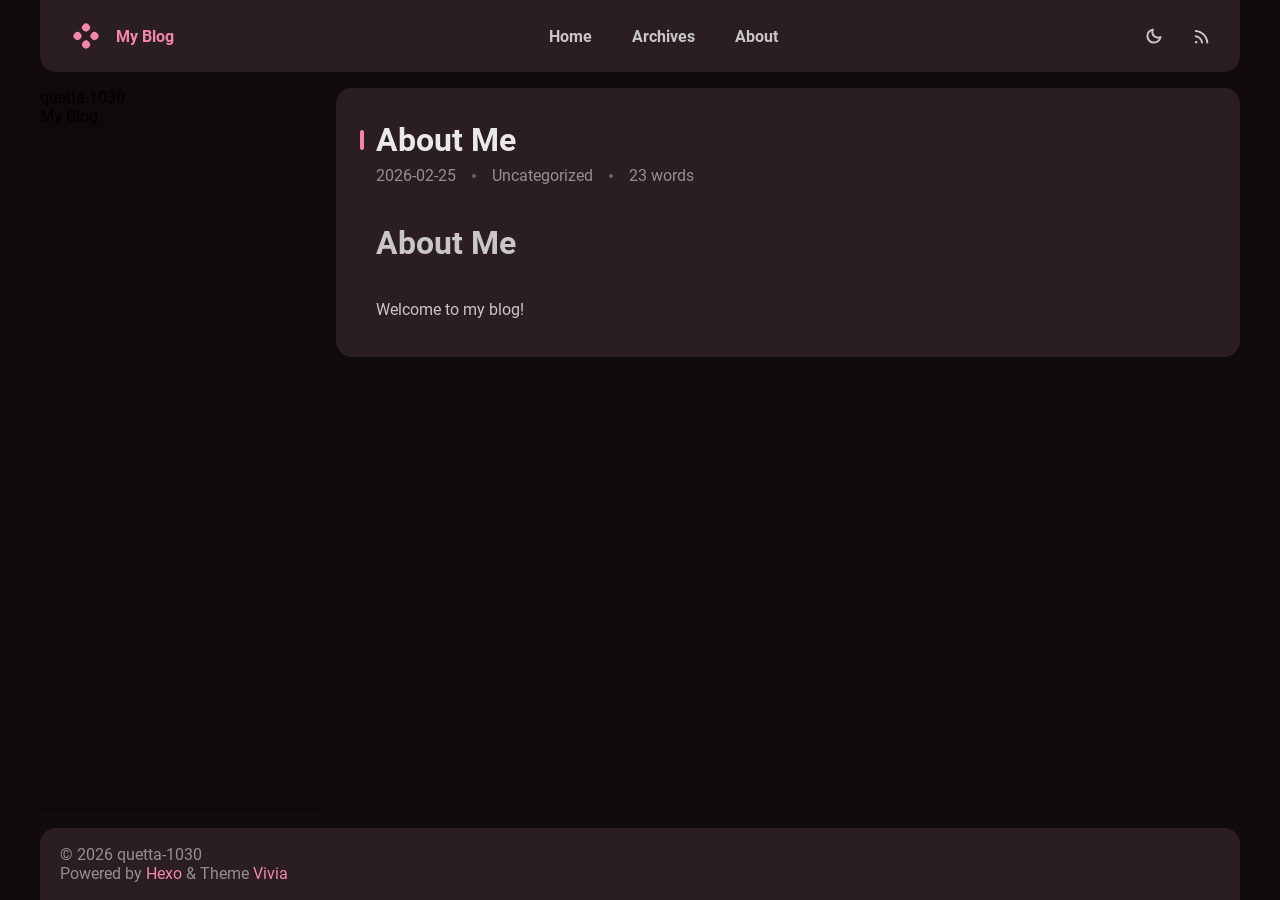
==== about/index.html @ d4e68439 "Site updated: 2026-02-25 22:13:53" ====
<!DOCTYPE html>


<html theme="dark" showBanner="true" hasBanner="false" > 
<link href="https://cdn.staticfile.org/font-awesome/6.4.2/css/fontawesome.min.css" rel="stylesheet">
<link href="https://cdn.staticfile.org/font-awesome/6.4.2/css/brands.min.css" rel="stylesheet">
<link href="https://cdn.staticfile.org/font-awesome/6.4.2/css/solid.min.css" rel="stylesheet">
<script src="/js/color.global.min.js" ></script>
<script src="/js/load-settings.js" ></script>
<head>
  <meta charset="utf-8">
  
  
  

  
  <title>About Me | My Blog</title>
  <meta name="viewport" content="width=device-width, initial-scale=1, shrink-to-fit=no">

  <link rel="preload" href="/css/fonts/Roboto-Regular.ttf" as="font" type="font/ttf" crossorigin="anonymous">
  <link rel="preload" href="/css/fonts/Roboto-Bold.ttf" as="font" type="font/ttf" crossorigin="anonymous">

  <meta name="description" content="About MeWelcome to my blog!">
<meta property="og:type" content="website">
<meta property="og:title" content="About Me">
<meta property="og:url" content="https://quetta-1030.github.io/about/index.html">
<meta property="og:site_name" content="My Blog">
<meta property="og:description" content="About MeWelcome to my blog!">
<meta property="og:locale" content="en_US">
<meta property="article:published_time" content="2026-02-25T14:00:55.000Z">
<meta property="article:modified_time" content="2026-02-25T14:01:07.099Z">
<meta property="article:author" content="quetta-1030">
<meta name="twitter:card" content="summary">
  
    <link rel="alternate" href="/atom.xml" title="My Blog" type="application/atom+xml">
  
  
    <link rel="icon" media="(prefers-color-scheme: light)" href="/images/favicon-light-32.png" sizes="32x32">
    <link rel="icon" media="(prefers-color-scheme: light)" href="/images/favicon-light-128.png" sizes="128x128">
    <link rel="icon" media="(prefers-color-scheme: light)" href="/images/favicon-light-180.png" sizes="180x180">
    <link rel="icon" media="(prefers-color-scheme: light)" href="/images/favicon-light-192.png" sizes="192x192">
    <link rel="icon" media="(prefers-color-scheme: dark)" href="/images/favicon-dark-32.png" sizes="32x32">
    <link rel="icon" media="(prefers-color-scheme: dark)" href="/images/favicon-dark-128.png" sizes="128x128">
    <link rel="icon" media="(prefers-color-scheme: dark)" href="/images/favicon-dark-180.png" sizes="180x180">
    <link rel="icon" media="(prefers-color-scheme: dark)" href="/images/favicon-dark-192.png" sizes="192x192">
  
  
<link rel="stylesheet" href="/css/style.css">

<meta name="generator" content="Hexo 8.1.1"></head>

<body>
  
   
  <div id="main-grid" class="  ">
    <div id="nav" class=""  >
      <navbar id="navbar">
  <nav id="title-nav">
    <a href="/">
      <div id="vivia-logo">
        <div class="dot"></div>
        <div class="dot"></div>
        <div class="dot"></div>
        <div class="dot"></div>
      </div>
      <div>My Blog </div>
    </a>
  </nav>
  <nav id="main-nav">
    
      <a class="main-nav-link" href="/">Home</a>
    
      <a class="main-nav-link" href="/archives">Archives</a>
    
      <a class="main-nav-link" href="/about">About</a>
    
  </nav>
  <nav id="sub-nav">
    <a id="theme-btn" class="nav-icon">
      <span class="light-mode-icon"><svg xmlns="http://www.w3.org/2000/svg" height="20" viewBox="0 -960 960 960" width="20"><path d="M438.5-829.913v-48q0-17.452 11.963-29.476 11.964-12.024 29.326-12.024 17.363 0 29.537 12.024t12.174 29.476v48q0 17.452-11.963 29.476-11.964 12.024-29.326 12.024-17.363 0-29.537-12.024T438.5-829.913Zm0 747.826v-48q0-17.452 11.963-29.476 11.964-12.024 29.326-12.024 17.363 0 29.537 12.024t12.174 29.476v48q0 17.452-11.963 29.476-11.964 12.024-29.326 12.024-17.363 0-29.537-12.024T438.5-82.087ZM877.913-438.5h-48q-17.452 0-29.476-11.963-12.024-11.964-12.024-29.326 0-17.363 12.024-29.537t29.476-12.174h48q17.452 0 29.476 11.963 12.024 11.964 12.024 29.326 0 17.363-12.024 29.537T877.913-438.5Zm-747.826 0h-48q-17.452 0-29.476-11.963-12.024-11.964-12.024-29.326 0-17.363 12.024-29.537T82.087-521.5h48q17.452 0 29.476 11.963 12.024 11.964 12.024 29.326 0 17.363-12.024 29.537T130.087-438.5Zm660.174-290.87-34.239 32q-12.913 12.674-29.565 12.174-16.653-.5-29.327-13.174-12.674-12.673-12.554-28.826.12-16.152 12.794-28.826l33-35q12.913-12.674 30.454-12.674t30.163 12.847q12.709 12.846 12.328 30.826-.38 17.98-13.054 30.653ZM262.63-203.978l-32 34q-12.913 12.674-30.454 12.674t-30.163-12.847q-12.709-12.846-12.328-30.826.38-17.98 13.054-30.653l33.239-31q12.913-12.674 29.565-12.174 16.653.5 29.327 13.174 12.674 12.673 12.554 28.826-.12 16.152-12.794 28.826Zm466.74 33.239-32-33.239q-12.674-12.913-12.174-29.565.5-16.653 13.174-29.327 12.673-12.674 28.826-13.054 16.152-.38 28.826 12.294l35 33q12.674 12.913 12.674 30.454t-12.847 30.163q-12.846 12.709-30.826 12.328-17.98-.38-30.653-13.054ZM203.978-697.37l-34-33q-12.674-12.913-13.174-29.945-.5-17.033 12.174-29.707t31.326-13.293q18.653-.62 31.326 13.054l32 34.239q11.674 12.913 11.174 29.565-.5 16.653-13.174 29.327-12.673 12.674-28.826 12.554-16.152-.12-28.826-12.794ZM480-240q-100 0-170-70t-70-170q0-100 70-170t170-70q100 0 170 70t70 170q0 100-70 170t-170 70Zm-.247-82q65.703 0 111.475-46.272Q637-414.544 637-480.247t-45.525-111.228Q545.95-637 480.247-637t-111.475 45.525Q323-545.95 323-480.247t45.525 111.975Q414.05-322 479.753-322ZM481-481Z"/></svg></span>
      <span class="dark-mode-icon"><svg xmlns="http://www.w3.org/2000/svg" height="20" viewBox="0 -960 960 960" width="20"><path d="M480.239-116.413q-152.63 0-258.228-105.478Q116.413-327.37 116.413-480q0-130.935 77.739-227.435t206.304-125.043q43.022-9.631 63.87 10.869t3.478 62.805q-8.891 22.043-14.315 44.463-5.424 22.42-5.424 46.689 0 91.694 64.326 155.879 64.325 64.186 156.218 64.186 24.369 0 46.978-4.946 22.609-4.945 44.413-14.076 42.826-17.369 62.967 1.142 20.142 18.511 10.511 61.054Q807.174-280 712.63-198.206q-94.543 81.793-232.391 81.793Zm0-95q79.783 0 143.337-40.217 63.554-40.218 95.793-108.283-15.608 4.044-31.097 5.326-15.49 1.283-31.859.805-123.706-4.066-210.777-90.539-87.071-86.473-91.614-212.092-.24-16.369.923-31.978 1.164-15.609 5.446-30.978-67.826 32.478-108.282 96.152Q211.652-559.543 211.652-480q0 111.929 78.329 190.258 78.329 78.329 190.258 78.329ZM466.13-465.891Z"/></svg></span>
    </a>
    
      <a id="nav-rss-link" class="nav-icon mobile-hide" href="/atom.xml" title="RSS Feed">
        <svg xmlns="http://www.w3.org/2000/svg" height="20" viewBox="0 -960 960 960" width="20"><path d="M198-120q-25.846 0-44.23-18.384-18.384-18.385-18.384-44.23 0-25.846 18.384-44.23 18.384-18.385 44.23-18.385 25.846 0 44.23 18.385 18.384 18.384 18.384 44.23 0 25.845-18.384 44.23Q223.846-120 198-120Zm538.385 0q-18.846 0-32.923-13.769-14.076-13.769-15.922-33.23-8.692-100.616-51.077-188.654-42.385-88.039-109.885-155.539-67.5-67.501-155.539-109.885Q283-663.462 182.385-672.154q-19.461-1.846-33.23-16.23-13.769-14.385-13.769-33.846t14.076-32.922q14.077-13.461 32.923-12.23 120.076 8.692 226.038 58.768 105.961 50.077 185.73 129.846 79.769 79.769 129.846 185.731 50.077 105.961 58.769 226.038 1.231 18.846-12.538 32.922Q756.461-120 736.385-120Zm-252 0q-18.231 0-32.423-13.461t-18.653-33.538Q418.155-264.23 348.886-333.5q-69.27-69.27-166.501-84.423-20.077-4.462-33.538-18.961-13.461-14.5-13.461-33.346 0-19.076 13.884-33.23 13.884-14.153 33.115-10.922 136.769 15.384 234.384 112.999 97.615 97.615 112.999 234.384 3.231 19.23-10.538 33.115Q505.461-120 484.385-120Z"/></svg>
      </a>
    
    <div id="nav-menu-btn" class="nav-icon">
      <svg xmlns="http://www.w3.org/2000/svg" height="20" viewBox="0 -960 960 960" width="20"><path d="M177.37-252.282q-17.453 0-29.477-11.964-12.024-11.963-12.024-29.326t12.024-29.537q12.024-12.174 29.477-12.174h605.26q17.453 0 29.477 11.964 12.024 11.963 12.024 29.326t-12.024 29.537q-12.024 12.174-29.477 12.174H177.37Zm0-186.218q-17.453 0-29.477-11.963-12.024-11.964-12.024-29.326 0-17.363 12.024-29.537T177.37-521.5h605.26q17.453 0 29.477 11.963 12.024 11.964 12.024 29.326 0 17.363-12.024 29.537T782.63-438.5H177.37Zm0-186.217q-17.453 0-29.477-11.964-12.024-11.963-12.024-29.326t12.024-29.537q12.024-12.174 29.477-12.174h605.26q17.453 0 29.477 11.964 12.024 11.963 12.024 29.326t-12.024 29.537q-12.024 12.174-29.477 12.174H177.37Z"/></svg>
    </div>
  </nav>
</navbar>
<div id="nav-dropdown" class="hidden">
  <div id="dropdown-link-list">
    
      <a class="nav-dropdown-link" href="/">Home</a>
    
      <a class="nav-dropdown-link" href="/archives">Archives</a>
    
      <a class="nav-dropdown-link" href="/about">About</a>
    
    
      <a class="nav-dropdown-link" href="/atom.xml" title="RSS Feed">RSS</a>
     
    </div>
</div>
<script>
  let dropdownBtn = document.getElementById("nav-menu-btn");
  let dropdownEle = document.getElementById("nav-dropdown");
  dropdownBtn.onclick = function() {
    dropdownEle.classList.toggle("hidden");
  }
</script>
    </div>
    <div id="sidebar-wrapper">
      <sidebar id="sidebar">
  
    <div class="widget-wrap">
  <div class="info-card">
    <div class="avatar">
      
      <div class="img-dim"></div>
    </div>
    <div class="info">
      <div class="username">quetta-1030 </div>
      <div class="dot"></div>
      <div class="subtitle">My Blog </div>
      <div class="link-list">
        
          <a class="link-btn" target="_blank" rel="noopener" href="https://github.com/quetta-1030" title="GitHub"><i class="fa-brands fa-github"></i></a>
         
      </div>  
    </div>
  </div>
</div>

  
  <div class="sticky">
    
      



    
      

    
  </div>
</sidebar>
    </div>
    <div id="content-body">
       


<article id="page-" class="h-entry article article-type-page" itemprop="blogPost" itemscope itemtype="https://schema.org/BlogPosting">
   
  <div class="article-inner">
    <div class="article-main">
      <header class="article-header">
        
<div class="main-title-bar">
  <div class="main-title-dot"></div>
  
    
      <h1 class="p-name article-title" itemprop="headline name">
        About Me
      </h1>
    
  
</div>

        <div class='meta-info-bar'>
          <div class="meta-info">
  <time class="dt-published" datetime="2026-02-25T14:00:55.000Z" itemprop="datePublished">2026-02-25</time>
</div>
          <div class="need-seperator meta-info">
            <div class="meta-cate-flex">
  
    Uncategorized 
   
</div>
  
          </div>
          <div class="wordcount need-seperator meta-info">
            23 words 
          </div>
        </div>
        
      </header>
      <div class="e-content article-entry" itemprop="articleBody">
        
          <h1 id="About-Me"><a href="#About-Me" class="headerlink" title="About Me"></a>About Me</h1><p>Welcome to my blog!</p>

        
      </div>

         
    </div>
    
     
  </div>
  
    

  
</article>





    </div>
    <div id="footer-wrapper">
      <footer id="footer">
  
  <div id="footer-info" class="inner">
    
    &copy; 2026 quetta-1030<br>
    Powered by <a href="https://hexo.io/" target="_blank">Hexo</a> & Theme <a target="_blank" rel="noopener" href="https://github.com/saicaca/hexo-theme-vivia">Vivia</a>
  </div>
</footer>

    </div>
    <div class="back-to-top-wrapper">
    <button id="back-to-top-btn" class="back-to-top-btn hide" onclick="topFunction()">
        <i class="fa-solid fa-angle-up"></i>
    </button>
</div>

<script>
    function topFunction() {
        window.scroll({ top: 0, behavior: 'smooth' });
    }
    let btn = document.getElementById('back-to-top-btn');
    function scrollFunction() {
        if (document.body.scrollTop > 600 || document.documentElement.scrollTop > 600) {
            btn.classList.remove('hide')
        } else {
            btn.classList.add('hide')
        }
    }
    window.onscroll = function() {
        scrollFunction();
    }
</script>

  </div>
  <script src="/js/light-dark-switch.js"></script>
</body>
</html>
---- css/style.css ----
:root {
  --neut-L90: rgba(255,255,255,0.9);
  --neut-L75: rgba(255,255,255,0.75);
  --neut-L50: rgba(255,255,255,0.5);
  --neut-L30: rgba(255,255,255,0.3);
  --neut-L10: rgba(255,255,255,0.1);
  --banner-dim: rgba(0,0,0,0.2);
  --primary-hue: 0;
  --main-title: rgba(255,255,255,0.9);
  --btn-content: var(--neut-L75);
  --btn-content-hover: var(--btn-content);
  --card-btn-bg: var(--card-background);
  --card-btn-icon: var(--primary);
  --btn-text-neutral-text: var(--neut-L75);
  --btn-text-content: var(--primary);
  --btn-text-light-text: var(--primary);
  --title-hover: var(--primary);
  --light-dot: var(--primary);
  --article-meta: rgba(255,255,255,0.5);
  --article-text: rgba(255,255,255,0.75);
  --info-name: rgba(255,255,255,0.9);
  --info-sub: rgba(255,255,255,0.5);
  --link: var(--primary);
  --color-picker-border: var(--primary);
  --color-picker-thumb: var(--primary);
  --pagenav-curr-bg: var(--primary);
  --widget-title: var(--main-title);
  --archive-year: var(--neut-L75);
  --archive-date: var(--neut-L50);
  --archive-title: var(--neut-L75);
  --archive-tags: var(--neut-L30);
  --archive-dashline: var(--neut-L10);
  --primary-btn-bg: var(--primary);
  --img-overlay: rgba(0,0,0,0.1);
  --sidebar-width: 280px;
  --display-light-icon: 0;
  --display-dark-icon: 1;
}
@supports (color: oklch(0 0 0)) {
  :root {
    --primary: oklch(0.75 0.14 var(--primary-hue));
    --nav-dropdown-bg: oklch(0.2 0.02 var(--primary-hue));
    --page-background: oklch(0.16 0.014 var(--primary-hue));
    --card-background: oklch(0.25 0.02 var(--primary-hue));
    --btn-bg: oklch(0.38 0.04 var(--primary-hue));
    --btn-hover: oklch(0.45 0.045 var(--primary-hue));
    --btn-active: oklch(0.5 0.05 var(--primary-hue));
    --card-btn-hover: oklch(0.3 0.03 var(--primary-hue));
    --card-btn-active: oklch(0.35 0.035 var(--primary-hue));
    --btn-text-hover: oklch(0.2 0.02 var(--primary-hue));
    --btn-text-active: oklch(0.17 0.017 var(--primary-hue));
    --timeline-dim-dot: oklch(0.5 0.05 var(--primary-hue));
    --title-active: oklch(0.65 0.12 var(--primary-hue));
    --tag-dot: oklch(0.25 0.02 var(--primary-hue));
    --highlight-selection: oklch(0.35 0.035 var(--primary-hue));
    --article-code-bg: oklch(0.4 0.04 var(--primary-hue));
    --article-block: oklch(0.2 0.02 var(--primary-hue));
    --link-hover-bg: oklch(0.4 0.08 var(--primary-hue));
    --link-active-bg: oklch(0.35 0.07 var(--primary-hue));
    --blockquote-bg: oklch(0.2 0.02 var(--primary-hue));
    --color-picker-range: oklch(0.4 0.04 var(--primary-hue));
    --badge-bg: oklch(0.75 0.12 var(--primary-hue));
    --text-on-light: oklch(0.25 0.02 var(--primary-hue));
    --pagenav-curr-text: oklch(0.25 0.02 var(--primary-hue));
    --input-field: oklch(0.2 0.02 var(--primary-hue));
    --primary-btn-text: oklch(0.25 0.02 var(--primary-hue));
    --enter-btn-bg: oklch(0.2 0.02 var(--primary-hue));
    --enter-btn-hover: oklch(0.3 0.03 var(--primary-hue));
    --enter-btn-active: oklch(0.35 0.035 var(--primary-hue));
    --selection-bg: oklch(0.4 0.08 var(--primary-hue));
    --code-block-selection-bg: oklch(0.4 0.08 var(--primary-hue));
  }
}
@supports not (color: oklch(0 0 0)) {
  :root {
    --primary: #f486aa;
    --nav-dropdown-bg: #1e1216;
    --page-background: #120b0d;
    --card-background: #2a1e21;
    --btn-bg: #543941;
    --btn-hover: #6b4b54;
    --btn-active: #7c5762;
    --card-btn-hover: #3b282d;
    --card-btn-active: #4a333a;
    --btn-text-hover: #1e1216;
    --btn-text-active: #160c0f;
    --timeline-dim-dot: #7c5762;
    --title-active: #ca6e8c;
    --tag-dot: #2a1e21;
    --highlight-selection: #4a333a;
    --article-code-bg: #5a3f47;
    --article-block: #1e1216;
    --link-hover-bg: #6a3446;
    --link-active-bg: #572a39;
    --blockquote-bg: #1e1216;
    --color-picker-range: #5a3f47;
    --badge-bg: #ec8dab;
    --text-on-light: #2a1e21;
    --pagenav-curr-text: #2a1e21;
    --input-field: #1e1216;
    --primary-btn-text: #2a1e21;
    --enter-btn-bg: #1e1216;
    --enter-btn-hover: #3b282d;
    --enter-btn-active: #4a333a;
    --selection-bg: #6a3446;
    --code-block-selection-bg: #6a3446;
  }
}
:root[theme='light'] {
  --card-background: #fff;
  --banner-dim: none;
  --neut-L90: rgba(0,0,0,0.9);
  --neut-L75: rgba(0,0,0,0.75);
  --neut-L50: rgba(0,0,0,0.5);
  --neut-L30: rgba(0,0,0,0.3);
  --neut-L10: rgba(0,0,0,0.1);
  --main-title: rgba(0,0,0,0.9);
  --article-meta: rgba(0,0,0,0.5);
  --article-text: rgba(0,0,0,0.75);
  --btn-text-neutral-text: rgba(0,0,0,0.75);
  --info-name: rgba(0,0,0,0.9);
  --info-sub: rgba(0,0,0,0.5);
  --tag-dot: var(--btn-content);
  --img-overlay: rgba(0,0,0,0);
  --pagenav-curr-text: rgba(255,255,255,0.9);
  --primary-btn-text: rgba(255,255,255,0.9);
  --display-light-icon: 1;
  --display-dark-icon: 0;
}
@supports (color: oklch(0 0 0)) {
  :root[theme='light'] {
    --primary: oklch(0.7 0.14 var(--primary-hue));
    --page-background: oklch(0.95 0.01 var(--primary-hue));
    --nav-dropdown-bg: oklch(0.98 0.005 var(--primary-hue));
    --btn-bg: oklch(0.95 0.025 var(--primary-hue));
    --btn-content: oklch(0.55 0.12 var(--primary-hue));
    --btn-hover: oklch(0.9 0.05 var(--primary-hue));
    --btn-active: oklch(0.85 0.08 var(--primary-hue));
    --btn-text-hover: oklch(0.95 0.025 var(--primary-hue));
    --btn-text-active: oklch(0.98 0.01 var(--primary-hue));
    --btn-text-content: oklch(0.7 0.14 var(--primary-hue));
    --card-btn-hover: oklch(0.98 0.005 var(--primary-hue));
    --card-btn-active: oklch(0.9 0.03 var(--primary-hue));
    --title-active: oklch(0.6 0.12 var(--primary-hue));
    --link-hover-bg: oklch(0.95 0.025 var(--primary-hue));
    --link-active-bg: oklch(0.9 0.05 var(--primary-hue));
    --article-code-bg: oklch(0.95 0.02 var(--primary-hue));
    --blockquote-bg: oklch(0.98 0.005 var(--primary-hue));
    --badge-bg: oklch(0.95 0.02 var(--primary-hue));
    --text-on-light: oklch(0.55 0.12 var(--primary-hue));
    --color-picker-range: oklch(0.95 0.02 var(--primary-hue));
    --input-field: oklch(0.98 0.005 var(--primary-hue));
    --enter-btn-bg: oklch(0.98 0.005 var(--primary-hue));
    --enter-btn-hover: oklch(0.96 0.015 var(--primary-hue));
    --enter-btn-active: oklch(0.9 0.03 var(--primary-hue));
    --selection-bg: oklch(0.9 0.05 var(--primary-hue));
  }
}
@supports not (color: oklch(0 0 0)) {
  :root[theme='light'] {
    --primary: #e3769b;
    --page-background: #f5ecee;
    --nav-dropdown-bg: #fcf7f8;
    --btn-bg: #fee8ee;
    --btn-content: #a8506f;
    --btn-hover: #fcd1dc;
    --btn-active: #fbb8cb;
    --btn-text-hover: #fee8ee;
    --btn-text-active: #fff6f8;
    --btn-text-content: #e3769b;
    --card-btn-hover: #fcf7f8;
    --card-btn-active: #f0d6dd;
    --title-active: #b95f7d;
    --link-hover-bg: #fee8ee;
    --link-active-bg: #fcd1dc;
    --article-code-bg: #fbe9ee;
    --blockquote-bg: #fcf7f8;
    --badge-bg: #fbe9ee;
    --text-on-light: #a8506f;
    --color-picker-range: #fbe9ee;
    --input-field: #fcf7f8;
    --enter-btn-bg: #fcf7f8;
    --enter-btn-hover: #fbeef1;
    --enter-btn-active: #f0d6dd;
    --selection-bg: #fcd1dc;
  }
}
body {
  width: 100%;
}
body:before,
body:after {
  content: "";
  display: table;
}
body:after {
  clear: both;
}
html,
body,
div,
span,
applet,
object,
iframe,
h1,
h2,
h3,
h4,
h5,
h6,
p,
blockquote,
pre,
a,
abbr,
acronym,
address,
big,
cite,
code,
del,
dfn,
em,
img,
ins,
kbd,
q,
s,
samp,
small,
strike,
strong,
sub,
sup,
tt,
var,
dl,
dt,
dd,
ol,
ul,
li,
fieldset,
form,
label,
legend,
table,
caption,
tbody,
tfoot,
thead,
tr,
th,
td {
  margin: 0;
  padding: 0;
  border: 0;
  outline: 0;
  font-weight: inherit;
  font-style: inherit;
  font-family: inherit;
  font-size: 100%;
  vertical-align: baseline;
}
body {
  line-height: 1;
  color: #000;
  background: #fff;
}
ol,
ul {
  list-style: none;
}
table {
  border-collapse: separate;
  border-spacing: 0;
  vertical-align: middle;
}
caption,
th,
td {
  text-align: left;
  font-weight: normal;
  vertical-align: middle;
}
a img {
  border: none;
}
a {
  text-decoration: none;
}
@font-face {
  font-family: Roboto;
  font-style: normal;
  font-weight: 400;
  src: url("fonts/Roboto-Regular.ttf") format("truetype");
}
@font-face {
  font-family: Roboto;
  font-style: normal;
  font-weight: 700;
  src: url("fonts/Roboto-Bold.ttf") format("truetype");
}
body,
#container {
  overflow-x: hidden;
  height: 100%;
}
body {
  font: 16px "Roboto", -apple-system, BlinkMacSystemFont, "Segoe UI", "Oxygen", "Ubuntu", "Cantarell", "Fira Sans", "Droid Sans", "Helvetica Neue", sans-serif;
  -webkit-text-size-adjust: 100%;
  background: var(--page-background);
  background-size: 240px;
  background-blend-mode: overlay;
  -webkit-transition: background 0.15s ease-out, color 0.15s ease-out;
  -moz-transition: background 0.15s ease-out, color 0.15s ease-out;
  -ms-transition: background 0.15s ease-out, color 0.15s ease-out;
  transition: background 0.15s ease-out, color 0.15s ease-out;
}

#main-grid {
  grid-template-columns: min(30%, var(--sidebar-width)) auto;
  grid-template-rows: auto auto auto;
}
#main-grid.right-sidebar {
  grid-template-columns: auto min(30%, var(--sidebar-width));
}
#main-grid {
  display: grid;
  max-width: 1200px;
  min-height: 100vh;
  grid-template-rows: auto 1fr auto;
  margin: auto;
  position: relative;
  grid-gap: 16px;
}
#main-grid #nav {
  grid-column-start: 1;
  grid-column-end: 3;
  -webkit-transition: height 0.15s ease-out;
  -moz-transition: height 0.15s ease-out;
  -ms-transition: height 0.15s ease-out;
  transition: height 0.15s ease-out;
}
#main-grid #sidebar-wrapper {
  grid-row: 2;
  grid-column: 1;
}
#main-grid #content-body {
  grid-column: 2;
  grid-row: 2;
  overflow: auto;
}
#main-grid #footer-wrapper {
  grid-row: 3;
  grid-column-start: 1;
  grid-column-end: 3;
}
#main-grid.right-sidebar #sidebar-wrapper {
  grid-column: 2;
}
#main-grid.right-sidebar #content-body {
  grid-column: 1;
}
@media screen and (max-width: 767px) {
  #main-grid {
    grid-template-columns: auto auto;
  }
  #main-grid #sidebar-wrapper {
    grid-row: 3;
    grid-column-start: 1;
    grid-column-end: 3;
    margin-top: 48px;
  }
  #main-grid #content-body {
    grid-column-start: 1;
    grid-column-end: 3;
  }
  #main-grid #footer-wrapper {
    grid-row: 4;
  }
}
@media screen and (min-width: 768px) and (max-width: 1023px) {
  #main-grid {
    grid-template-columns: auto auto;
  }
  #main-grid #sidebar-wrapper {
    grid-row: 3;
    grid-column-start: 1;
    grid-column-end: 3;
    margin-top: 48px;
  }
  #main-grid #content-body {
    grid-column-start: 1;
    grid-column-end: 3;
  }
  #main-grid #footer-wrapper {
    grid-row: 4;
  }
}
#main {
  position: relative;
}
.clear {
  clear: both;
}
#container {
  position: relative;
}
#nav,
#sidebar-wrapper,
#content-body,
#footer-wrapper,
#back-to-top-btn {
  filter: drop-shadow(0px 4px 4px rgba(0,0,0,0.01));
}
.img-dim {
  width: 100%;
  height: 100%;
  background: var(--img-overlay);
  position: absolute;
  -webkit-transition: background 0.15s ease-out;
  -moz-transition: background 0.15s ease-out;
  -ms-transition: background 0.15s ease-out;
  transition: background 0.15s ease-out;
}
::selection {
  background-color: var(--selection-bg);
}
.article-date,
.article-category-link,
.archive-year {
  text-decoration: none;
  text-transform: uppercase;
  letter-spacing: 2px;
  color: #999;
  margin-bottom: 1em;
  margin-left: 5px;
  line-height: 1em;
  text-shadow: 0 1px #fff;
  font-weight: bold;
}
.archive-article-inner {
  background: #fff;
  -webkit-box-shadow: 1px 2px 3px #ddd;
  box-shadow: 1px 2px 3px #ddd;
  border: 1px solid #ddd;
  border-radius: 3px;
}
navbar,
.article-inner,
#article-nav .article-nav-btn,
.comment-card,
#page-nav #num-bar,
#page-nav .page-nav-btn,
.archive-main-card,
.back-to-top-btn {
  background: var(--card-background);
  border-radius: 16px;
  -webkit-transition: background 0.15s ease-out;
  -moz-transition: background 0.15s ease-out;
  -ms-transition: background 0.15s ease-out;
  transition: background 0.15s ease-out;
}
.article-tag-list-link,
.widget-tag-list-link {
  background: var(--btn-bg);
  border-radius: 8px;
  color: var(--btn-content);
  -webkit-transition: background 0.15s ease-out, color 0.15s ease-out;
  -moz-transition: background 0.15s ease-out, color 0.15s ease-out;
  -ms-transition: background 0.15s ease-out, color 0.15s ease-out;
  transition: background 0.15s ease-out, color 0.15s ease-out;
  cursor: pointer;
  border: none;
  display: -webkit-box;
  display: -moz-box;
  display: -webkit-flex;
  display: -ms-flexbox;
  display: box;
  display: flex;
  -webkit-box-pack: center;
  -moz-box-pack: center;
  -ms-flex-pack: center;
  -webkit-justify-content: center;
  justify-content: center;
  -webkit-box-align: center;
  -moz-box-align: center;
  -ms-flex-align: center;
  -webkit-align-items: center;
  align-items: center;
}
.article-tag-list-link:hover,
.widget-tag-list-link:hover {
  color: var(--btn-content-hover);
  background: var(--btn-hover);
}
.article-tag-list-link:active,
.widget-tag-list-link:active {
  background: var(--btn-active);
}
#article-nav .article-nav-btn,
.back-to-top-btn {
  display: -webkit-box;
  display: -moz-box;
  display: -webkit-flex;
  display: -ms-flexbox;
  display: box;
  display: flex;
  -webkit-box-pack: center;
  -moz-box-pack: center;
  -ms-flex-pack: center;
  -webkit-justify-content: center;
  justify-content: center;
  -webkit-box-align: center;
  -moz-box-align: center;
  -ms-flex-align: center;
  -webkit-align-items: center;
  align-items: center;
}
#article-nav .article-nav-btn:hover,
.back-to-top-btn:hover {
  background: var(--card-btn-hover);
}
#article-nav .article-nav-btn:active,
.back-to-top-btn:active {
  background: var(--card-btn-active);
}
.article-tag-list-link,
.widget-tag-list-link {
  height: 32px;
  padding: 0 12px;
  font-size: 14px;
}
.article-title,
.comment-card .main-title,
.archive-main-card .archive-title {
  text-decoration: none;
  font-size: 32px;
  font-weight: bold;
  color: var(--main-title);
  line-height: 40px;
  -webkit-transition: color 0.15s ease-out;
  -moz-transition: color 0.15s ease-out;
  -ms-transition: color 0.15s ease-out;
  transition: color 0.15s ease-out;
  position: relative;
}
@media screen and (max-width: 767px) {
  .article-title,
  .comment-card .main-title,
  .archive-main-card .archive-title {
    font-size: 28px;
  }
}
.article-entry a,
#footer a {
  color: var(--link);
  border-radius: 6px;
  -webkit-transition: background 0.15s ease-out, color 0.15s ease-out, outline 0.15s ease-out;
  -moz-transition: background 0.15s ease-out, color 0.15s ease-out, outline 0.15s ease-out;
  -ms-transition: background 0.15s ease-out, color 0.15s ease-out, outline 0.15s ease-out;
  transition: background 0.15s ease-out, color 0.15s ease-out, outline 0.15s ease-out;
  padding: 3px;
  margin: -3px;
}
.article-entry a:hover,
#footer a:hover {
  background: var(--link-hover-bg);
}
.article-entry a:active,
#footer a:active {
  background: var(--link-active-bg);
}
.article-entry h1 {
  font-size: 2em;
}
.article-entry h2 {
  font-size: 1.5em;
}
.article-entry h3 {
  font-size: 1.3em;
}
.article-entry h4 {
  font-size: 1.2em;
}
.article-entry h5 {
  font-size: 1em;
}
.article-entry h6 {
  font-size: 1em;
  color: #999;
}
.article-entry hr {
  border: 1px dashed #ddd;
}
.article-entry strong {
  font-weight: bold;
}
.article-entry em,
.article-entry cite {
  font-style: italic;
}
.article-entry sup,
.article-entry sub {
  font-size: 0.75em;
  line-height: 0;
  position: relative;
  vertical-align: baseline;
}
.article-entry sup {
  top: -0.5em;
}
.article-entry sub {
  bottom: -0.2em;
}
.article-entry small {
  font-size: 0.85em;
}
.article-entry acronym,
.article-entry abbr {
  border-bottom: 1px dotted;
}
.article-entry ul,
.article-entry ol,
.article-entry dl {
  margin: 0 20px;
  line-height: 1.6em;
}
.article-entry ul ul,
.article-entry ol ul,
.article-entry ul ol,
.article-entry ol ol {
  margin-top: 0;
  margin-bottom: 0;
}
.article-entry ul {
  list-style: disc;
}
.article-entry ol {
  list-style: decimal;
}
.article-entry dt {
  font-weight: bold;
}
:root #nav {
  height: 72px;
}
@media screen and (max-width: 767px) {
  :root #nav {
    height: auto;
    min-height: 72px;
  }
}
@media screen and (min-width: 768px) and (max-width: 1023px) {
  :root #nav {
    height: auto;
    min-height: 72px;
  }
}
:root #banner {
  opacity: 0;
}
:root[showBanner="true"][hasBanner="true"] #nav {
  height: calc(40vh - 72px);
  filter: drop-shadow(0px 4px 4px rgba(0,0,0,0.04));
}
:root[showBanner="true"][hasBanner="true"] #nav.is_home {
  height: calc(60vh - 72px);
}
:root[showBanner="true"][hasBanner="true"] #banner {
  opacity: 1;
  top: 0;
}
@media screen and (min-width: 1024px) {
  :root[showBanner="true"][hasBanner="desktop"] #nav {
    height: calc(40vh - 72px);
    filter: drop-shadow(0px 4px 4px rgba(0,0,0,0.04));
  }
  :root[showBanner="true"][hasBanner="desktop"] #nav.is_home {
    height: calc(60vh - 72px);
  }
  :root[showBanner="true"][hasBanner="desktop"] #banner {
    opacity: 1;
    top: 0;
  }
}
#banner {
  height: 40vh;
  width: 100%;
  position: absolute;
  overflow: hidden;
  -webkit-transition: opacity 0.15s ease-out, top 0.15s ease-out;
  -moz-transition: opacity 0.15s ease-out, top 0.15s ease-out;
  -ms-transition: opacity 0.15s ease-out, top 0.15s ease-out;
  transition: opacity 0.15s ease-out, top 0.15s ease-out;
  top: -40px;
}
#banner.hide {
  opacity: 0;
}
#banner.is_home {
  height: 60vh;
}
#banner img {
  height: 100%;
  width: 100%;
  object-fit: cover;
  object-position: ;
}
#banner #banner-dim {
  height: 100%;
  width: 100%;
  position: absolute;
  top: 0;
  background: var(--banner-dim);
  -webkit-transition: background 0.15s ease-out;
  -moz-transition: background 0.15s ease-out;
  -ms-transition: background 0.15s ease-out;
  transition: background 0.15s ease-out;
}
navbar {
  height: 72px;
  display: -webkit-box;
  display: -moz-box;
  display: -webkit-flex;
  display: -ms-flexbox;
  display: box;
  display: flex;
  -webkit-box-pack: justify;
  -moz-box-pack: justify;
  -ms-flex-pack: justify;
  -webkit-justify-content: space-between;
  justify-content: space-between;
  -webkit-box-align: center;
  -moz-box-align: center;
  -ms-flex-align: center;
  -webkit-align-items: center;
  align-items: center;
  position: sticky;
  margin: 0 auto;
  border-radius: 0 0 16px 16px;
  top: 0;
}
#title-nav {
  margin-left: 16px;
}
#title-nav a {
  color: var(--btn-text-content);
  height: 52px;
  border-radius: 8px;
  -webkit-box-align: center;
  -moz-box-align: center;
  -ms-flex-align: center;
  -webkit-align-items: center;
  align-items: center;
  padding: 0 20px;
  display: -webkit-box;
  display: -moz-box;
  display: -webkit-flex;
  display: -ms-flexbox;
  display: box;
  display: flex;
  font-size: 16px;
  font-weight: bold;
  -webkit-transition: background 0.15s ease-out;
  -moz-transition: background 0.15s ease-out;
  -ms-transition: background 0.15s ease-out;
  transition: background 0.15s ease-out;
}
#title-nav a:hover {
  background: var(--btn-text-hover);
}
#title-nav a:active {
  background: var(--btn-text-active);
}
#title-nav a #vivia-logo {
  display: -webkit-box;
  display: -moz-box;
  display: -webkit-flex;
  display: -ms-flexbox;
  display: box;
  display: flex;
  -webkit-box-lines: multiple;
  -moz-box-lines: multiple;
  -webkit-flex-wrap: wrap;
  -ms-flex-wrap: wrap;
  flex-wrap: wrap;
  gap: 4px;
  width: 20px;
  height: 20px;
  -webkit-transform: rotate(45deg);
  -moz-transform: rotate(45deg);
  -ms-transform: rotate(45deg);
  transform: rotate(45deg);
  margin-right: 20px;
}
#title-nav a #vivia-logo .dot {
  height: 8px;
  width: 8px;
  border-radius: 50%;
  background: var(--btn-text-content);
}
#main-nav {
  float: left;
  display: -webkit-box;
  display: -moz-box;
  display: -webkit-flex;
  display: -ms-flexbox;
  display: box;
  display: flex;
  gap: 8px;
}
@media screen and (max-width: 767px) {
  #main-nav {
    display: none;
  }
}
@media screen and (min-width: 768px) and (max-width: 1023px) {
  #main-nav {
    display: none;
  }
}
.nav-icon,
.main-nav-link {
  float: left;
  color: var(--btn-text-neutral-text);
  fill: var(--btn-text-neutral-text);
  text-decoration: none;
  display: block;
  border-radius: 8px;
  -webkit-transition: background 0.15s ease-out, color 0.15s ease-out;
  -moz-transition: background 0.15s ease-out, color 0.15s ease-out;
  -ms-transition: background 0.15s ease-out, color 0.15s ease-out;
  transition: background 0.15s ease-out, color 0.15s ease-out;
}
.nav-icon:hover,
.main-nav-link:hover {
  background: var(--btn-text-hover);
  color: var(--btn-text-light-text);
  fill: var(--btn-text-light-text);
}
.nav-icon:active,
.main-nav-link:active {
  background: var(--btn-text-active);
}
.nav-icon {
  font-family: FontAwesome;
  text-align: center;
  font-size: 16px;
  width: 44px;
  height: 44px;
  display: -webkit-box;
  display: -moz-box;
  display: -webkit-flex;
  display: -ms-flexbox;
  display: box;
  display: flex;
  position: relative;
  cursor: pointer;
  -webkit-box-pack: center;
  -moz-box-pack: center;
  -ms-flex-pack: center;
  -webkit-justify-content: center;
  justify-content: center;
  -webkit-box-align: center;
  -moz-box-align: center;
  -ms-flex-align: center;
  -webkit-align-items: center;
  align-items: center;
}
@media screen and (max-width: 767px) {
  .nav-icon.mobile-hide {
    display: none;
  }
}
@media screen and (min-width: 768px) and (max-width: 1023px) {
  .nav-icon.mobile-hide {
    display: none;
  }
}
.nav-icon .rss {
  font-weight: 300;
}
.nav-icon .light-mode-icon {
  position: absolute;
  height: 20px;
  opacity: var(--display-light-icon);
  -webkit-transition: opacity 0.15s ease-out;
  -moz-transition: opacity 0.15s ease-out;
  -ms-transition: opacity 0.15s ease-out;
  transition: opacity 0.15s ease-out;
}
.nav-icon .dark-mode-icon {
  position: absolute;
  height: 20px;
  opacity: var(--display-dark-icon);
  -webkit-transition: opacity 0.15s ease-out;
  -moz-transition: opacity 0.15s ease-out;
  -ms-transition: opacity 0.15s ease-out;
  transition: opacity 0.15s ease-out;
}
@media screen and (min-width: 1024px) {
  #nav-menu-btn {
    display: none;
  }
}
#nav-dropdown {
  margin-top: -16px;
  background: var(--nav-dropdown-bg);
  -webkit-transition: background 0.15s ease-out, height 0.15s ease-out;
  -moz-transition: background 0.15s ease-out, height 0.15s ease-out;
  -ms-transition: background 0.15s ease-out, height 0.15s ease-out;
  transition: background 0.15s ease-out, height 0.15s ease-out;
  border-radius: 0 0 16px 16px;
  overflow: hidden;
  height: fit-content;
}
@media screen and (min-width: 1024px) {
  #nav-dropdown {
    display: none;
  }
}
#nav-dropdown.hidden {
  height: 0;
}
#nav-dropdown #dropdown-link-list {
  padding-top: 24px;
  padding-bottom: 8px;
}
#nav-dropdown #dropdown-link-list .nav-dropdown-link {
  display: -webkit-box;
  display: -moz-box;
  display: -webkit-flex;
  display: -ms-flexbox;
  display: box;
  display: flex;
  -webkit-box-align: center;
  -moz-box-align: center;
  -ms-flex-align: center;
  -webkit-align-items: center;
  align-items: center;
  padding-left: 32px;
  height: 40px;
  width: 100%;
  display: -webkit-box;
  display: -moz-box;
  display: -webkit-flex;
  display: -ms-flexbox;
  display: box;
  display: flex;
  color: var(--neut-L75);
  font-weight: bold;
  -webkit-transition: color 0.15s ease-out;
  -moz-transition: color 0.15s ease-out;
  -ms-transition: color 0.15s ease-out;
  transition: color 0.15s ease-out;
}
#nav-dropdown #dropdown-link-list .nav-dropdown-link:hover,
#nav-dropdown #dropdown-link-list .nav-dropdown-link:active {
  color: var(--primary);
}
.main-nav-link {
  font-weight: bold;
  height: 44px;
  padding: 0px 16px;
  display: -webkit-box;
  display: -moz-box;
  display: -webkit-flex;
  display: -ms-flexbox;
  display: box;
  display: flex;
  -webkit-box-align: center;
  -moz-box-align: center;
  -ms-flex-align: center;
  -webkit-align-items: center;
  align-items: center;
}
#main-nav-toggle {
  display: none;
}
#main-nav-toggle:before {
  content: "\f0c9";
}
@media screen and (max-width: 767px) {
  #main-nav-toggle {
    display: block;
  }
}
#sub-nav {
  margin-right: 16px;
  display: -webkit-box;
  display: -moz-box;
  display: -webkit-flex;
  display: -ms-flexbox;
  display: box;
  display: flex;
  gap: 4px;
}
.article {
  margin-bottom: 16px;
}
.article-inner {
  overflow: hidden;
  margin-bottom: 16px;
  display: -webkit-box;
  display: -moz-box;
  display: -webkit-flex;
  display: -ms-flexbox;
  display: box;
  display: flex;
}
.article-main {
  border-radius: 16px;
  z-index: 50;
  position: relative;
  background: var(--card-background);
  -webkit-transition: background 0.15s ease-out;
  -moz-transition: background 0.15s ease-out;
  -ms-transition: background 0.15s ease-out;
  transition: background 0.15s ease-out;
  width: 100%;
  margin-right: -16px;
  padding-bottom: 16px;
}
.article-meta:before,
.article-meta:after {
  content: "";
  display: table;
}
.article-meta:after {
  clear: both;
}
.article-date {
  float: left;
}
.meta-info-bar {
  color: var(--article-meta);
  font-size: 16px;
  font-weight: medium;
  text-decoration: none;
  display: -webkit-box;
  display: -moz-box;
  display: -webkit-flex;
  display: -ms-flexbox;
  display: box;
  display: flex;
  -webkit-box-align: center;
  -moz-box-align: center;
  -ms-flex-align: center;
  -webkit-align-items: center;
  align-items: center;
}
.meta-info-bar * {
  white-space: nowrap;
}
.meta-info-bar .meta-info {
  -webkit-transition: color 0.15s ease-out, outline 0.15s ease-out, background 0.15s ease-out;
  -moz-transition: color 0.15s ease-out, outline 0.15s ease-out, background 0.15s ease-out;
  -ms-transition: color 0.15s ease-out, outline 0.15s ease-out, background 0.15s ease-out;
  transition: color 0.15s ease-out, outline 0.15s ease-out, background 0.15s ease-out;
}
.meta-info-bar a {
  color: var(--article-meta);
  border-radius: 6px;
  margin: -4px;
  padding: 4px;
}
.meta-info-bar a:hover {
  outline-color: var(--btn-bg);
  background: var(--btn-bg);
  color: var(--link);
}
.meta-info-bar .meta-cate-flex {
  display: -webkit-box;
  display: -moz-box;
  display: -webkit-flex;
  display: -ms-flexbox;
  display: box;
  display: flex;
  gap: 6px;
}
.meta-info-bar .meta-cate-flex * {
  -webkit-transition: background 0.15s ease-out, color 0.15s ease-out;
  -moz-transition: background 0.15s ease-out, color 0.15s ease-out;
  -ms-transition: background 0.15s ease-out, color 0.15s ease-out;
  transition: background 0.15s ease-out, color 0.15s ease-out;
}
.meta-info-bar .need-seperator {
  display: -webkit-box;
  display: -moz-box;
  display: -webkit-flex;
  display: -ms-flexbox;
  display: box;
  display: flex;
  -webkit-box-align: center;
  -moz-box-align: center;
  -ms-flex-align: center;
  -webkit-align-items: center;
  align-items: center;
}
.meta-info-bar .need-seperator:before {
  content: "";
  position: relative;
  -webkit-transition: background 0.15s ease-out;
  -moz-transition: background 0.15s ease-out;
  -ms-transition: background 0.15s ease-out;
  transition: background 0.15s ease-out;
  background: var(--neut-L30);
  height: 4px;
  width: 4px;
  border-radius: 50%;
  margin: 0 16px;
}
@media screen and (max-width: 767px) {
  .meta-info-bar .need-seperator:before {
    margin: 0 12px;
  }
}
.article-category-link {
  margin: 0 12px 1em;
}
.article-header {
  padding: 32px 40px 0;
}
@media screen and (max-width: 767px) {
  .article-header {
    padding: 32px 28px 0;
  }
}
.article-header h1 {
  margin-bottom: 0;
}
.article-header .meta-info-bar {
  margin-bottom: 6px;
}
.right-panel {
  display: -webkit-box;
  display: -moz-box;
  display: -webkit-flex;
  display: -ms-flexbox;
  display: box;
  display: flex;
  -webkit-box-pack: end;
  -moz-box-pack: end;
  -ms-flex-pack: end;
  -webkit-justify-content: flex-end;
  justify-content: flex-end;
  -webkit-box-align: center;
  -moz-box-align: center;
  -ms-flex-align: center;
  -webkit-align-items: center;
  align-items: center;
  background-size: cover;
  background-position: center center;
  background-repeat: no-repeat;
  -webkit-transition: all 0.15s ease-out;
  -moz-transition: all 0.15s ease-out;
  -ms-transition: all 0.15s ease-out;
  transition: all 0.15s ease-out;
}
@media screen and (max-width: 767px) {
  .right-panel {
    display: none;
  }
}
.right-panel.non-pic {
  min-width: 76px;
  background: var(--enter-btn-bg);
}
.right-panel.non-pic i {
  color: var(--primary);
  font-size: 24px;
  margin-right: 24px;
}
.right-panel.non-pic:hover {
  background: var(--enter-btn-hover);
}
.right-panel.non-pic:active {
  background: var(--enter-btn-active);
}
.right-panel.with-pic {
  -webkit-transition: 0.3s all ease-out;
  -moz-transition: 0.3s all ease-out;
  -ms-transition: 0.3s all ease-out;
  transition: 0.3s all ease-out;
  min-width: 35%;
}
.right-panel.with-pic .overlay {
  height: 100%;
  width: 100%;
  background: var(--img-overlay);
  -webkit-transition: background 0.15s ease-out;
  -moz-transition: background 0.15s ease-out;
  -ms-transition: background 0.15s ease-out;
  transition: background 0.15s ease-out;
  display: -webkit-box;
  display: -moz-box;
  display: -webkit-flex;
  display: -ms-flexbox;
  display: box;
  display: flex;
  -webkit-box-align: center;
  -moz-box-align: center;
  -ms-flex-align: center;
  -webkit-align-items: center;
  align-items: center;
  -webkit-box-pack: center;
  -moz-box-pack: center;
  -ms-flex-pack: center;
  -webkit-justify-content: center;
  justify-content: center;
}
.right-panel.with-pic .overlay i {
  opacity: 0;
  -webkit-transition: opacity 0.15s ease-out;
  -moz-transition: opacity 0.15s ease-out;
  -ms-transition: opacity 0.15s ease-out;
  transition: opacity 0.15s ease-out;
  margin-right: 0;
  color: #fff;
  font-size: 40px;
}
.right-panel.with-pic .non-pic {
  display: none;
}
.right-panel.with-pic .overlay:hover {
  background: rgba(0,0,0,0.5);
}
.right-panel.with-pic .overlay:hover i {
  display: block;
  opacity: 1;
}
.right-panel.with-pic .overlay:active {
  background: rgba(0,0,0,0.6);
}
.truncate-text {
  overflow: hidden;
  text-overflow: ellipsis;
  display: -webkit-box;
  -webkit-line-clamp: 3;
  line-clamp: 3;
  -webkit-box-orient: vertical;
  margin: 16px 0;
  line-height: 1.6em;
  word-break: break-word;
}
a.article-title:hover {
  color: var(--title-hover);
}
a.article-title:active {
  color: var(--title-active);
}
.article-title h1 {
  width: 100%;
}
.article-title h1 a {
  width: 100%;
}
.article-entry {
  color: var(--article-text);
  padding: 0 40px;
  -webkit-transition: color 0.15s ease-out;
  -moz-transition: color 0.15s ease-out;
  -ms-transition: color 0.15s ease-out;
  transition: color 0.15s ease-out;
}
.article-entry:before,
.article-entry:after {
  content: "";
  display: table;
}
.article-entry:after {
  clear: both;
}
@media screen and (max-width: 767px) {
  .article-entry {
    padding: 0 28px;
  }
}
.article-entry p,
.article-entry table {
  line-height: 1.6em;
  margin: 1.2em 0;
}
.article-entry h1,
.article-entry h2,
.article-entry h3,
.article-entry h4,
.article-entry h5,
.article-entry h6 {
  font-weight: bold;
}
.article-entry h1,
.article-entry h2,
.article-entry h3,
.article-entry h4,
.article-entry h5,
.article-entry h6 {
  line-height: 1.1em;
  margin: 1.1em 0;
}
.article-entry ul,
.article-entry ol,
.article-entry dl {
  margin-top: 1.6em;
  margin-bottom: 1.6em;
}
.article-entry img,
.article-entry video {
  max-width: 100%;
  border-radius: 8px;
  height: auto;
  display: block;
  margin: auto;
}
.article-entry iframe {
  border-radius: 8px;
  border: none;
}
.article-entry table {
  width: 100%;
  border-collapse: collapse;
  border-spacing: 0;
}
.article-entry th {
  font-weight: bold;
  border-bottom: 3px solid #ddd;
  padding-bottom: 0.5em;
}
.article-entry td {
  border-bottom: 1px solid #ddd;
  padding: 10px 0;
}
.article-entry blockquote {
  background: var(--blockquote-bg);
  padding: 0 24px;
  border-radius: 8px;
  display: -webkit-box;
  display: -moz-box;
  display: -webkit-flex;
  display: -ms-flexbox;
  display: box;
  display: flex;
  -webkit-box-orient: vertical;
  -moz-box-orient: vertical;
  -webkit-flex-direction: column;
  -ms-flex-direction: column;
  flex-direction: column;
  -webkit-box-lines: single;
  -moz-box-lines: single;
  -webkit-flex-wrap: nowrap;
  -ms-flex-wrap: nowrap;
  flex-wrap: nowrap;
  margin: 1.2em 0;
  -webkit-transition: background 0.15s ease-out;
  -moz-transition: background 0.15s ease-out;
  -ms-transition: background 0.15s ease-out;
  transition: background 0.15s ease-out;
}
.article-entry footer {
  font-size: 16px;
  margin: 1.6em 0;
  font-family: "Roboto", -apple-system, BlinkMacSystemFont, "Segoe UI", "Oxygen", "Ubuntu", "Cantarell", "Fira Sans", "Droid Sans", "Helvetica Neue", sans-serif;
  text-align: right;
}
.article-entry footer cite:before {
  content: "—";
  padding: 0 0.5em;
}
.article-entry .pullquote {
  text-align: left;
  width: 45%;
  margin: 0;
}
.article-entry .pullquote.left {
  margin-right: 1em;
  float: left;
}
.article-entry .pullquote.right {
  margin-left: 1em;
  float: right;
}
.article-entry .caption {
  color: #999;
  display: block;
  font-size: 0.9em;
  margin-top: 0.5em;
  position: relative;
  text-align: center;
}
.article-entry .video-container {
  position: relative;
  padding-top: 56.25%;
  height: 0;
  overflow: hidden;
  margin: 1.6em 0;
}
.article-entry .video-container iframe,
.article-entry .video-container object,
.article-entry .video-container embed {
  position: absolute;
  top: 0;
  left: 0;
  width: 100%;
  height: 100%;
  margin-top: 0;
}
.article-more-link {
  display: -webkit-box;
  display: -moz-box;
  display: -webkit-flex;
  display: -ms-flexbox;
  display: box;
  display: flex;
  -webkit-box-align: center;
  -moz-box-align: center;
  -ms-flex-align: center;
  -webkit-align-items: center;
  align-items: center;
  -webkit-box-pack: end;
  -moz-box-pack: end;
  -ms-flex-pack: end;
  -webkit-justify-content: flex-end;
  justify-content: flex-end;
  gap: 8px;
  float: right;
  line-height: 40px;
  color: var(--btn-text-content);
  text-decoration: none;
  font-size: 16px;
  font-weight: medium;
  padding-left: 24px;
  padding-right: 40px;
  border-radius: 8px 0 0 8px;
  -webkit-transition: background 0.15s ease-out, padding-right 0.15s ease-out;
  -moz-transition: background 0.15s ease-out, padding-right 0.15s ease-out;
  -ms-transition: background 0.15s ease-out, padding-right 0.15s ease-out;
  transition: background 0.15s ease-out, padding-right 0.15s ease-out;
}
.article-more-link:hover {
  padding-right: 36px;
  background: var(--btn-text-hover);
  text-decoration: none;
}
.article-footer {
  font-size: 0.85em;
  line-height: 1.6em;
  margin: 0 0 0 24px;
}
.article-footer:before,
.article-footer:after {
  content: "";
  display: table;
}
.article-footer:after {
  clear: both;
}
.widget-tag-list,
.article-tag-list {
  margin-top: 12px;
  display: -webkit-box;
  display: -moz-box;
  display: -webkit-flex;
  display: -ms-flexbox;
  display: box;
  display: flex;
  -webkit-box-lines: multiple;
  -moz-box-lines: multiple;
  -webkit-flex-wrap: wrap;
  -ms-flex-wrap: wrap;
  flex-wrap: wrap;
  row-gap: 10px;
  -webkit-column-gap: 8px;
  -moz-column-gap: 8px;
  column-gap: 8px;
}
.article-tag-list-link,
.widget-tag-list-link {
  color: var(--btn-content);
  font-size: 14px;
  font-weight: medium;
  display: -webkit-box;
  display: -moz-box;
  display: -webkit-flex;
  display: -ms-flexbox;
  display: box;
  display: flex;
  -webkit-box-align: center;
  -moz-box-align: center;
  -ms-flex-align: center;
  -webkit-align-items: center;
  align-items: center;
}
.article-tag-list-link:hover,
.widget-tag-list-link:hover {
  color: var(--btn-content-hover);
}
.article-tag-list-link:before {
  content: "";
  display: block;
  height: 4px;
  width: 4px;
  border-radius: 50%;
  background: var(--tag-dot);
  margin-right: 8px;
  -webkit-transition: background 0.15s ease-out;
  -moz-transition: background 0.15s ease-out;
  -ms-transition: background 0.15s ease-out;
  transition: background 0.15s ease-out;
}
@media screen and (max-width: 767px) {
  .article-tag-list-link:before {
    display: none;
  }
}
.article-comment-link {
  float: right;
}
.article-comment-link:before {
  content: "\f075";
  font-family: FontAwesome;
  padding-right: 8px;
}
.article-share-link {
  color: var(--btn-text-content);
  cursor: pointer;
  float: left;
  font-size: 16px;
  font-weight: medium;
  display: -webkit-box;
  display: -moz-box;
  display: -webkit-flex;
  display: -ms-flexbox;
  display: box;
  display: flex;
  -webkit-box-align: center;
  -moz-box-align: center;
  -ms-flex-align: center;
  -webkit-align-items: center;
  align-items: center;
  gap: 8px;
  padding: 0 16px;
  height: 40px;
  -webkit-transition: background 0.15s ease-out;
  -moz-transition: background 0.15s ease-out;
  -ms-transition: background 0.15s ease-out;
  transition: background 0.15s ease-out;
  border-radius: 8px;
}
.article-share-link:hover {
  background: var(--btn-text-hover);
  text-decoration: none;
}
#article-nav {
  position: relative;
  display: -webkit-box;
  display: -moz-box;
  display: -webkit-flex;
  display: -ms-flexbox;
  display: box;
  display: flex;
  gap: 16px;
}
#article-nav .article-nav-btn {
  width: 100%;
  height: 60px;
  display: -webkit-box;
  display: -moz-box;
  display: -webkit-flex;
  display: -ms-flexbox;
  display: box;
  display: flex;
  padding: 0 24px;
  gap: 20px;
  color: var(--neut-L75);
  font-weight: bold;
  font-size: 16px;
  overflow: hidden;
  -webkit-transition: background 0.15s ease-out, color 0.15s ease-out;
  -moz-transition: background 0.15s ease-out, color 0.15s ease-out;
  -ms-transition: background 0.15s ease-out, color 0.15s ease-out;
  transition: background 0.15s ease-out, color 0.15s ease-out;
}
#article-nav .article-nav-btn i {
  color: var(--primary);
  font-size: 20px;
}
#article-nav .article-nav-btn.left {
  -webkit-box-pack: start;
  -moz-box-pack: start;
  -ms-flex-pack: start;
  -webkit-justify-content: flex-start;
  justify-content: flex-start;
}
#article-nav .article-nav-btn.right {
  -webkit-box-pack: end;
  -moz-box-pack: end;
  -ms-flex-pack: end;
  -webkit-justify-content: flex-end;
  justify-content: flex-end;
}
#article-nav .article-nav-btn.disabled {
  opacity: 0;
}
#article-nav .article-nav-btn .title-text {
  white-space: nowrap;
  overflow: hidden;
  text-overflow: ellipsis;
}
.article-nav-link-wrap {
  text-decoration: none;
  -webkit-box-sizing: border-box;
  -moz-box-sizing: border-box;
  box-sizing: border-box;
  margin-top: 16px;
  text-align: center;
  display: block;
  padding: 12px;
  border-radius: 8px;
}
.article-nav-link-wrap:hover {
  color: var(--link);
  background: var(--card-background);
}
@media screen and (min-width: 1024px) {
  .article-nav-link-wrap {
    margin-top: 0;
  }
}
@media screen and (min-width: 1024px) {
  #article-nav-newer {
    float: left;
    text-align: left;
    padding-right: 20px;
  }
}
@media screen and (min-width: 1024px) {
  #article-nav-older {
    float: right;
    text-align: right;
    padding-left: 20px;
  }
}
.article-nav-caption {
  text-transform: uppercase;
  letter-spacing: 2px;
  color: #ddd;
  line-height: 1em;
  font-weight: bold;
}
#article-nav-newer .article-nav-caption {
  margin-right: -2px;
}
.article-nav-title {
  font-size: 0.85em;
  line-height: 1.6em;
  margin-top: 0.5em;
}
.article-gallery {
  position: relative;
  border-radius: 16px 16px 0 0;
  overflow: hidden;
  margin-bottom: -16px;
}
.article-gallery-photos {
  position: relative;
  overflow: hidden;
}
.article-gallery-img {
  display: none;
  max-width: 100%;
}
.article-gallery-img:first-child {
  display: block;
}
.article-gallery-img.loaded {
  position: absolute;
  display: block;
}
.article-gallery-img img {
  display: block;
  width: 100%;
  object-fit: cover;
  margin: 0 auto;
  max-height: 40vh;
}
.comment-card {
  padding: 32px 40px 0 40px;
}
.comment-card * {
  -webkit-transition: none;
  -moz-transition: none;
  -ms-transition: none;
  transition: none;
}
.comment-card .title-bar {
  margin-bottom: 24px;
}
.comment-card #vcomments {
  margin-top: 16px;
}
.comment-card .vimg {
  border-radius: 8px !important;
  border: none !important;
}
.comment-card .vat {
  color: var(--primary) !important;
}
.comment-card .vwrap {
  padding: 0 !important;
  border: none !important;
}
.comment-card .item3 {
  display: -webkit-box !important;
  display: -moz-box !important;
  display: -webkit-flex !important;
  display: -ms-flexbox !important;
  display: box !important;
  display: flex !important;
  gap: 12px !important;
  margin-bottom: 12px !important;
}
.comment-card .item3 input {
  background: var(--input-field) !important;
  border-radius: 8px !important;
  padding-left: 16px !important;
  border-bottom: none !important;
}
.comment-card .vedit {
  background: var(--input-field) !important;
  border-radius: 8px !important;
  padding: 16px !important;
  margin-bottom: 12px !important;
  -webkit-transition: background 0.15s ease-out;
  -moz-transition: background 0.15s ease-out;
  -ms-transition: background 0.15s ease-out;
  transition: background 0.15s ease-out;
}
.comment-card .vinput {
  font-size: 14px !important;
  color: var(--neut-L75) !important;
  -webkit-transition: background 0.15s ease-out;
  -moz-transition: background 0.15s ease-out;
  -ms-transition: background 0.15s ease-out;
  transition: background 0.15s ease-out;
}
.comment-card ::placeholder {
  color: var(--neut-L30);
}
.comment-card svg path {
  fill: var(--primary);
}
.comment-card .vsubmit {
  height: 32px;
  min-width: 80px;
  border: none !important;
  background: var(--primary-btn-bg) !important;
  color: var(--primary-btn-text) !important;
  border-radius: 8px !important;
  font-size: 14px !important;
  font-weight: bold !important;
}
.comment-card .vrow {
  padding: 0 !important;
}
.comment-card .vcount {
  color: var(--neut-L50) !important;
}
.comment-card .vhead .vnick {
  color: var(--neut-L90) !important;
}
.comment-card .vhead .vnick:hover {
  color: var(--primary) !important;
}
.comment-card .vcontent p {
  color: var(--neut-L75) !important;
}
.comment-card a:hover {
  color: var(--primary) !important;
}
.comment-card .vquote {
  border-left: none !important;
}
.comment-card .vpower {
  font-size: 14px !important;
  padding: 0 !important;
  padding-bottom: 24px !important;
  line-height: 14px !important;
}
.comment-card .vpower a {
  font-size: 14px !important;
  color: var(--link) !important;
}
.comment-card .vh {
  border-bottom: none !important;
}
.comment-card .vcard {
  padding-top: 8px !important;
}
.comment-card .vemojis {
  margin-top: 12px !important;
}
.comment-card .vempty {
  color: var(--neut-L30) !important;
}
.el-input-group__prepend,
.tk-comments-count,
.tk-nick.tk-nick-link,
.tk-time,
.tk-content,
.el-input__count,
.el-button.tk-preview.el-button--default.el-button--small,
.el-button.tk-cancel.el-button--default.el-button--small,
.el-input__inner,
.tk-input.el-textarea,
.tk-preview-container,
.tk-actions,
.tk-comments-no {
  color: var(--neut-L90) !important;
}
.tk-admin-comment-filter-type {
  text-align: center;
}
.tk-footer {
  padding-bottom: 2em;
}
.tk-content img {
  max-width: 100% !important;
}
.tk-content pre {
  white-space: pre-wrap;
  word-wrap: break-word;
}
.tk-footer a {
  color: var(--link) !important;
}
.tk-replies .tk-avatar {
  width: 2.5rem !important;
  height: 2.5rem !important;
}
.tk-replies .tk-avatar img {
  width: 2.5rem !important;
  height: 2.5rem !important;
}
.tk-comments-container .tk-submit {
  position: relative;
  left: -70px;
}
.archives-wrap {
  margin: 16px 0;
}
.archives:before,
.archives:after {
  content: "";
  display: table;
}
.archives:after {
  clear: both;
}
.archive-year-wrap {
  margin-bottom: 1em;
}
.archives {
  -webkit-column-gap: 10px;
  -moz-column-gap: 10px;
  column-gap: 10px;
}
@media screen and (min-width: 768px) and (max-width: 1023px) {
  .archives {
    -webkit-column-count: 2;
    -moz-column-count: 2;
    column-count: 2;
  }
}
@media screen and (min-width: 1024px) {
  .archives {
    -webkit-column-count: 3;
    -moz-column-count: 3;
    column-count: 3;
  }
}
.archive-article {
  -webkit-column-break-inside: avoid;
  page-break-inside: avoid;
  overflow: hidden;
  break-inside: avoid-column;
}
.archive-article-inner {
  padding: 10px;
  margin-bottom: 15px;
}
.archive-article-title {
  text-decoration: none;
  font-weight: bold;
  color: #555;
  -webkit-transition: color 0.2s;
  -moz-transition: color 0.2s;
  -ms-transition: color 0.2s;
  transition: color 0.2s;
}
.archive-article-title:hover {
  color: #258fb8;
}
.archive-article-footer {
  margin-top: 1em;
}
.archive-article-date {
  color: #999;
  text-decoration: none;
  font-size: 0.85em;
  line-height: 1em;
  margin-bottom: 0.5em;
  display: block;
}
#page-nav {
  margin: 16px auto;
  text-align: center;
  color: #999;
  overflow: visible;
  display: -webkit-box;
  display: -moz-box;
  display: -webkit-flex;
  display: -ms-flexbox;
  display: box;
  display: flex;
  -webkit-box-pack: center;
  -moz-box-pack: center;
  -ms-flex-pack: center;
  -webkit-justify-content: center;
  justify-content: center;
  gap: 12px;
}
#page-nav:before,
#page-nav:after {
  content: "";
  display: table;
}
#page-nav:after {
  clear: both;
}
#page-nav #num-bar {
  border-radius: 8px;
  background: var(--card-btn-bg);
  font-weight: bold;
  display: -webkit-box;
  display: -moz-box;
  display: -webkit-flex;
  display: -ms-flexbox;
  display: box;
  display: flex;
}
#page-nav #num-bar .current {
  background: var(--pagenav-curr-bg);
  color: var(--pagenav-curr-text);
}
#page-nav .page-nav-btn {
  width: 40px;
  height: 40px;
  background: var(--card-btn-bg);
  border-radius: 8px;
  font-family: FontAwesome;
  display: -webkit-box;
  display: -moz-box;
  display: -webkit-flex;
  display: -ms-flexbox;
  display: box;
  display: flex;
  -webkit-box-pack: center;
  -moz-box-pack: center;
  -ms-flex-pack: center;
  -webkit-justify-content: center;
  justify-content: center;
  -webkit-box-align: center;
  -moz-box-align: center;
  -ms-flex-align: center;
  -webkit-align-items: center;
  align-items: center;
  color: var(--card-btn-icon);
}
#page-nav .page-nav-btn.disabled {
  color: var(--neut-L10);
  pointer-events: none;
}
#page-nav a {
  color: var(--neut-L75);
  text-decoration: none;
  -webkit-transition: background 0.15s ease-out;
  -moz-transition: background 0.15s ease-out;
  -ms-transition: background 0.15s ease-out;
  transition: background 0.15s ease-out;
}
#page-nav a:not(.disabled):hover {
  background: var(--card-btn-hover);
}
#page-nav a:not(.disabled):active {
  background: var(--card-btn-active);
}
#page-nav .page-number,
#page-nav .space {
  width: 40px;
  height: 40px;
  display: -webkit-box;
  display: -moz-box;
  display: -webkit-flex;
  display: -ms-flexbox;
  display: box;
  display: flex;
  -webkit-box-align: center;
  -moz-box-align: center;
  -ms-flex-align: center;
  -webkit-align-items: center;
  align-items: center;
  -webkit-box-pack: center;
  -moz-box-pack: center;
  -ms-flex-pack: center;
  -webkit-justify-content: center;
  justify-content: center;
  border-radius: 8px;
  font-weight: medium;
  padding: 0;
}
@media screen and (max-width: 767px) {
  #page-nav .page-number,
  #page-nav .space {
    display: none;
  }
}
#page-nav .space {
  color: #ddd;
}
.archive-main-card {
  padding-top: 32px;
  padding-bottom: 32px;
}
.archive-main-card .archive-top {
  padding: 0 40px;
}
.archive-main-card .archive-title {
  margin-left: 40px;
  margin-bottom: 16px;
}
.archive-main-card .year-line {
  display: -webkit-box;
  display: -moz-box;
  display: -webkit-flex;
  display: -ms-flexbox;
  display: box;
  display: flex;
  margin: 0 44px;
  height: 60px;
  -webkit-box-align: center;
  -moz-box-align: center;
  -ms-flex-align: center;
  -webkit-align-items: center;
  align-items: center;
  margin-top: 8px;
}
.archive-main-card .year-line .year-num {
  font-size: 24px;
  color: var(--archive-year);
  font-weight: bold;
  width: 10%;
  text-align: right;
  -webkit-transition: color 0.15s ease-out;
  -moz-transition: color 0.15s ease-out;
  -ms-transition: color 0.15s ease-out;
  transition: color 0.15s ease-out;
}
@media screen and (max-width: 767px) {
  .archive-main-card .year-line .year-num {
    width: 20%;
  }
}
.archive-main-card .year-line .dot-wrapper {
  width: 10%;
  display: -webkit-box;
  display: -moz-box;
  display: -webkit-flex;
  display: -ms-flexbox;
  display: box;
  display: flex;
  -webkit-box-align: center;
  -moz-box-align: center;
  -ms-flex-align: center;
  -webkit-align-items: center;
  align-items: center;
  -webkit-box-pack: center;
  -moz-box-pack: center;
  -ms-flex-pack: center;
  -webkit-justify-content: center;
  justify-content: center;
}
@media screen and (max-width: 767px) {
  .archive-main-card .year-line .dot-wrapper {
    width: 15%;
  }
}
.archive-main-card .year-line .dot-wrapper .dot {
  width: 12px;
  height: 12px;
  background: none;
  border-radius: 50%;
  outline: 3px solid var(--light-dot);
  outline-offset: -2px;
  z-index: 1;
}
.archive-main-card .year-line .article-count {
  width: 40%;
  color: var(--neut-L50);
  -webkit-transition: color 0.15s ease-out;
  -moz-transition: color 0.15s ease-out;
  -ms-transition: color 0.15s ease-out;
  transition: color 0.15s ease-out;
}
.archive-main-card .archive-article-link {
  display: -webkit-box;
  display: -moz-box;
  display: -webkit-flex;
  display: -ms-flexbox;
  display: box;
  display: flex;
  -webkit-box-pack: start;
  -moz-box-pack: start;
  -ms-flex-pack: start;
  -webkit-justify-content: flex-start;
  justify-content: flex-start;
  -webkit-box-align: center;
  -moz-box-align: center;
  -ms-flex-align: center;
  -webkit-align-items: center;
  align-items: center;
  height: 40px;
  -webkit-transition: background 0.15s ease-out;
  -moz-transition: background 0.15s ease-out;
  -ms-transition: background 0.15s ease-out;
  transition: background 0.15s ease-out;
  margin: 0 24px;
  padding: 0 20px;
  border-radius: 8px;
}
.archive-main-card .archive-article-link:hover {
  background: var(--btn-text-hover);
}
.archive-main-card .archive-article-link:hover .title-inner {
  color: var(--btn-text-light-text);
  padding-left: 4px;
}
.archive-main-card .archive-article-link:hover .dot {
  height: 20px;
  background: var(--light-dot);
  outline-color: var(--btn-text-hover);
}
.archive-main-card .archive-article-link:active {
  background: var(--btn-text-active);
}
.archive-main-card .archive-article-link:active .dot {
  outline-color: var(--btn-text-active);
}
.archive-main-card .archive-article-link .date {
  font-size: 14px;
  color: var(--archive-date);
  width: 10%;
  text-align: right;
  -webkit-transition: color 0.15s ease-out;
  -moz-transition: color 0.15s ease-out;
  -ms-transition: color 0.15s ease-out;
  transition: color 0.15s ease-out;
}
@media screen and (max-width: 767px) {
  .archive-main-card .archive-article-link .date {
    width: 20%;
  }
}
.archive-main-card .archive-article-link .line {
  width: 10%;
  height: 100%;
  position: relative;
  display: -webkit-box;
  display: -moz-box;
  display: -webkit-flex;
  display: -ms-flexbox;
  display: box;
  display: flex;
  -webkit-box-pack: center;
  -moz-box-pack: center;
  -ms-flex-pack: center;
  -webkit-justify-content: center;
  justify-content: center;
  -webkit-box-align: center;
  -moz-box-align: center;
  -ms-flex-align: center;
  -webkit-align-items: center;
  align-items: center;
}
@media screen and (max-width: 767px) {
  .archive-main-card .archive-article-link .line {
    width: 15%;
  }
}
.archive-main-card .archive-article-link .line:before {
  content: '';
  width: 10%;
  height: 100%;
  border-left: 2px dashed var(--archive-dashline);
  position: absolute;
  left: calc(50% - 1px);
  top: -50%;
  pointer-events: none;
  -webkit-transition: border-color 0.15s ease-out;
  -moz-transition: border-color 0.15s ease-out;
  -ms-transition: border-color 0.15s ease-out;
  transition: border-color 0.15s ease-out;
}
@media screen and (max-width: 767px) {
  .archive-main-card .archive-article-link .line:before {
    width: 15%;
  }
}
.archive-main-card .archive-article-link .dot {
  width: 4px;
  height: 4px;
  border-radius: 2px;
  background: var(--timeline-dim-dot);
  outline: 8px solid var(--card-background);
  -webkit-transition: background 0.15s ease-out, height 0.15s ease-out, outline-color 0.15s ease-out;
  -moz-transition: background 0.15s ease-out, height 0.15s ease-out, outline-color 0.15s ease-out;
  -ms-transition: background 0.15s ease-out, height 0.15s ease-out, outline-color 0.15s ease-out;
  transition: background 0.15s ease-out, height 0.15s ease-out, outline-color 0.15s ease-out;
  z-index: 10;
}
.archive-main-card .archive-article-link .title {
  width: 65%;
}
.archive-main-card .archive-article-link .title-inner {
  font-size: 16px;
  padding-right: 32px;
  font-weight: bold;
  color: var(--archive-title);
  white-space: nowrap;
  text-overflow: ellipsis;
  overflow: hidden;
  -webkit-transition: padding-left 0.15s ease-out, color 0.15s ease-out;
  -moz-transition: padding-left 0.15s ease-out, color 0.15s ease-out;
  -ms-transition: padding-left 0.15s ease-out, color 0.15s ease-out;
  transition: padding-left 0.15s ease-out, color 0.15s ease-out;
}
.archive-main-card .archive-article-link .tags {
  color: var(--archive-tags);
  font-size: 14px;
  width: 15%;
  text-align: left;
  white-space: nowrap;
  text-overflow: ellipsis;
  overflow: hidden;
  -webkit-transition: color 0.15s ease-out;
  -moz-transition: color 0.15s ease-out;
  -ms-transition: color 0.15s ease-out;
  transition: color 0.15s ease-out;
}
@media screen and (max-width: 767px) {
  .archive-main-card .archive-article-link .tags {
    width: 0;
    display: none;
  }
}
#footer {
  background: var(--card-background);
  font-size: 16px;
  font-weight: medium;
  display: -webkit-box;
  display: -moz-box;
  display: -webkit-flex;
  display: -ms-flexbox;
  display: box;
  display: flex;
  color: var(--neut-L50);
  margin: 0 auto;
  border-radius: 16px 16px 0 0;
  padding: 0 20px;
  -webkit-box-align: center;
  -moz-box-align: center;
  -ms-flex-align: center;
  -webkit-align-items: center;
  align-items: center;
  height: 72px;
  -webkit-transition: background 0.15s ease-out, color 0.15s ease-out;
  -moz-transition: background 0.15s ease-out, color 0.15s ease-out;
  -ms-transition: background 0.15s ease-out, color 0.15s ease-out;
  transition: background 0.15s ease-out, color 0.15s ease-out;
}
.article-entry pre,
.article-entry .highlight {
  background: var(--article-block);
  border-radius: 8px;
  padding: 15px 20px;
  margin: 16px auto;
  overflow: auto;
  color: #ccc;
  line-height: 25.6px;
}
.article-entry pre ::selection,
.article-entry .highlight ::selection {
  background-color: var(--code-block-selection-bg);
}
.article-entry .highlight .gutter pre,
.article-entry .gist .gist-file .gist-data .line-numbers {
  color: #666;
  font-size: 0.85em;
}
.article-entry pre,
.article-entry code {
  font-family: "JetBrains Mono", "Source Code Pro", Consolas, Monaco, Menlo, Consolas, monospace;
}
.article-entry code {
  background: var(--article-code-bg);
  border-radius: 4px;
  padding: 0 0.3em;
  -webkit-transition: background 0.15s ease-out;
  -moz-transition: background 0.15s ease-out;
  -ms-transition: background 0.15s ease-out;
  transition: background 0.15s ease-out;
}
.article-entry pre code {
  background: none;
  text-shadow: none;
  padding: 0;
}
.article-entry .highlight pre {
  border-radius: 0;
  border: none;
  margin: 0;
  padding: 0;
}
.article-entry .highlight table {
  margin: 0;
  width: auto;
}
.article-entry .highlight td {
  border: none;
  padding: 0;
}
.article-entry .highlight figcaption {
  font-size: 0.85em;
  color: #999;
  line-height: 1em;
  margin-bottom: 1em;
}
.article-entry .highlight figcaption:before,
.article-entry .highlight figcaption:after {
  content: "";
  display: table;
}
.article-entry .highlight figcaption:after {
  clear: both;
}
.article-entry .highlight figcaption a {
  float: right;
}
.article-entry .highlight .gutter pre {
  text-align: right;
  padding-right: 20px;
}
.article-entry .highlight .line {
  height: 25.6px;
}
.article-entry .highlight .line.marked {
  background: var(--highlight-selection);
}
.article-entry .gist {
  border-radius: 8px;
  background: var(--dark-L20);
}
.article-entry .gist .gist-file {
  border: none;
  font-family: "JetBrains Mono", "Source Code Pro", Consolas, Monaco, Menlo, Consolas, monospace;
  margin: 0;
  padding: 12px;
}
.article-entry .gist .gist-file .gist-data {
  background: none;
  border: none;
}
.article-entry .gist .gist-file .gist-data .line-numbers {
  background: none;
  border: none;
  padding: 0 20px 0 0;
}
.article-entry .gist .gist-file .gist-data .line-data {
  padding: 0 !important;
}
.article-entry .gist .gist-file .highlight {
  margin: 0;
  padding: 0;
  border: none;
}
.article-entry .gist .gist-file .gist-meta {
  color: #999;
  background: var(--dark-L20);
  font: 0.85em "Roboto", -apple-system, BlinkMacSystemFont, "Segoe UI", "Oxygen", "Ubuntu", "Cantarell", "Fira Sans", "Droid Sans", "Helvetica Neue", sans-serif;
  text-shadow: 0 0;
  padding: 0;
  margin-top: 8px;
}
.article-entry .gist .gist-file .gist-meta a {
  color: #258fb8;
  font-weight: normal;
}
.article-entry .gist .gist-file .gist-meta a:hover {
  text-decoration: underline;
}
pre .comment,
pre .title {
  color: #999;
}
pre .variable,
pre .attribute,
pre .tag,
pre .regexp,
pre .ruby .constant,
pre .xml .tag .title,
pre .xml .pi,
pre .xml .doctype,
pre .html .doctype,
pre .css .id,
pre .css .class,
pre .css .pseudo {
  color: #f2777a;
}
pre .number,
pre .preprocessor,
pre .built_in,
pre .literal,
pre .params,
pre .constant {
  color: #f99157;
}
pre .class,
pre .ruby .class .title,
pre .css .rules .attribute {
  color: #9c9;
}
pre .string,
pre .value,
pre .inheritance,
pre .header,
pre .ruby .symbol,
pre .xml .cdata {
  color: #9c9;
}
pre .css .hexcolor {
  color: #6cc;
}
pre .function,
pre .python .decorator,
pre .python .title,
pre .ruby .function .title,
pre .ruby .title .keyword,
pre .perl .sub,
pre .javascript .title,
pre .coffeescript .title {
  color: #69c;
}
pre .keyword,
pre .javascript .function {
  color: #c9c;
}
.back-to-top-wrapper {
  width: 60px;
  height: 60px;
  position: absolute;
  right: 0;
  top: 0;
}
@media screen and (max-width: 767px) {
  .back-to-top-wrapper {
    display: none;
  }
}
@media screen and (min-width: 768px) and (max-width: 1023px) {
  .back-to-top-wrapper {
    display: none;
  }
}
.back-to-top-btn {
  width: 60px;
  height: 60px;
  font-family: FontAwesome;
  color: var(--card-btn-icon);
  border: none;
  position: fixed;
  bottom: 240px;
  opacity: 1;
  -webkit-transition: background 0.15s ease-out, opacity 0.15s ease-out, -webkit-transform 0.15s ease-out;
  -moz-transition: background 0.15s ease-out, opacity 0.15s ease-out, -moz-transform 0.15s ease-out;
  -ms-transition: background 0.15s ease-out, opacity 0.15s ease-out, -ms-transform 0.15s ease-out;
  transition: background 0.15s ease-out, opacity 0.15s ease-out, transform 0.15s ease-out;
  cursor: pointer;
  -webkit-transform: translate(80px);
  -moz-transform: translate(80px);
  -ms-transform: translate(80px);
  transform: translate(80px);
}
.back-to-top-btn i {
  font-size: 24px;
}
.back-to-top-btn.hide {
  -webkit-transform: translate(80px) scale(0.9);
  -moz-transform: translate(80px) scale(0.9);
  -ms-transform: translate(80px) scale(0.9);
  transform: translate(80px) scale(0.9);
  opacity: 0;
  pointer-events: none;
}
.main-title-bar {
  display: -webkit-box;
  display: -moz-box;
  display: -webkit-flex;
  display: -ms-flexbox;
  display: box;
  display: flex;
  -webkit-box-align: center;
  -moz-box-align: center;
  -ms-flex-align: center;
  -webkit-align-items: center;
  align-items: center;
  margin-bottom: 6px;
  position: relative;
}
.main-title-bar .main-title-dot {
  width: 4px;
  height: 20px;
  position: absolute;
  left: -16px;
  top: 9.5px;
  background: var(--primary);
  border-radius: 2px;
}
.main-title-bar h1 {
  width: 100%;
}
.main-title-bar h1 a {
  width: 100%;
  display: block;
}
.color-picker {
  position: fixed;
  bottom: 12px;
  right: 12px;
  width: 240px;
  z-index: 10;
  border: var(--color-picker-border) solid 3px;
  -webkit-user-select: none;
  -moz-user-select: none;
  -ms-user-select: none;
  user-select: none;
}
@media screen and (max-width: 767px) {
  .color-picker {
    display: none;
  }
}
@media screen and (min-width: 768px) and (max-width: 1023px) {
  .color-picker {
    display: none;
  }
}
.color-picker p {
  font-size: 16px;
  font-weight: medium;
  color: var(--neut-L75);
  -webkit-transition: color 0.15s ease-out;
  -moz-transition: color 0.15s ease-out;
  -ms-transition: color 0.15s ease-out;
  transition: color 0.15s ease-out;
}
.color-picker input {
  margin-bottom: 12px;
}
.color-picker #preset-list {
  display: -webkit-box;
  display: -moz-box;
  display: -webkit-flex;
  display: -ms-flexbox;
  display: box;
  display: flex;
  gap: 6px;
  margin-bottom: 12px;
}
.color-picker #preset-list .preset-btn {
  width: 24px;
  height: 24px;
  border-radius: 4px;
  cursor: pointer;
}
.color-picker #banner-toggle-bar {
  display: -webkit-box;
  display: -moz-box;
  display: -webkit-flex;
  display: -ms-flexbox;
  display: box;
  display: flex;
}
@supports not (color: oklch(0 0 0)) {
  .color-picker .hue-text {
    display: none;
  }
}
.color-picker .oklch-tip {
  font-size: 14px;
}
@supports (color: oklch(0 0 0)) {
  .color-picker .oklch-tip {
    display: none;
  }
}
input[type="range"] {
  -webkit-appearance: none;
  height: 6px;
  -webkit-transition: background 0.15s ease-out;
  -moz-transition: background 0.15s ease-out;
  -ms-transition: background 0.15s ease-out;
  transition: background 0.15s ease-out;
  background: var(--color-picker-range);
  border-radius: 3px;
}
::-webkit-slider-thumb {
  -webkit-appearance: none;
  height: 20px;
  width: 6px;
  border-radius: 3px;
  background: var(--color-picker-thumb);
  -webkit-box-shadow: none;
  box-shadow: none;
  -webkit-transition: background 0.15s ease-out;
  -moz-transition: background 0.15s ease-out;
  -ms-transition: background 0.15s ease-out;
  transition: background 0.15s ease-out;
}
::-moz-range-thumb {
  -webkit-appearance: none;
  height: 20px;
  width: 6px;
  border-radius: 3px;
  background: var(--color-picker-thumb);
  -webkit-box-shadow: none;
  box-shadow: none;
  -webkit-transition: background 0.15s ease-out;
  -moz-transition: background 0.15s ease-out;
  -ms-transition: background 0.15s ease-out;
  transition: background 0.15s ease-out;
}
::-ms-thumb {
  -webkit-appearance: none;
  height: 20px;
  width: 6px;
  border-radius: 3px;
  background: var(--color-picker-thumb);
  -webkit-box-shadow: none;
  box-shadow: none;
  -webkit-transition: background 0.15s ease-out;
  -moz-transition: background 0.15s ease-out;
  -ms-transition: background 0.15s ease-out;
  transition: background 0.15s ease-out;
}
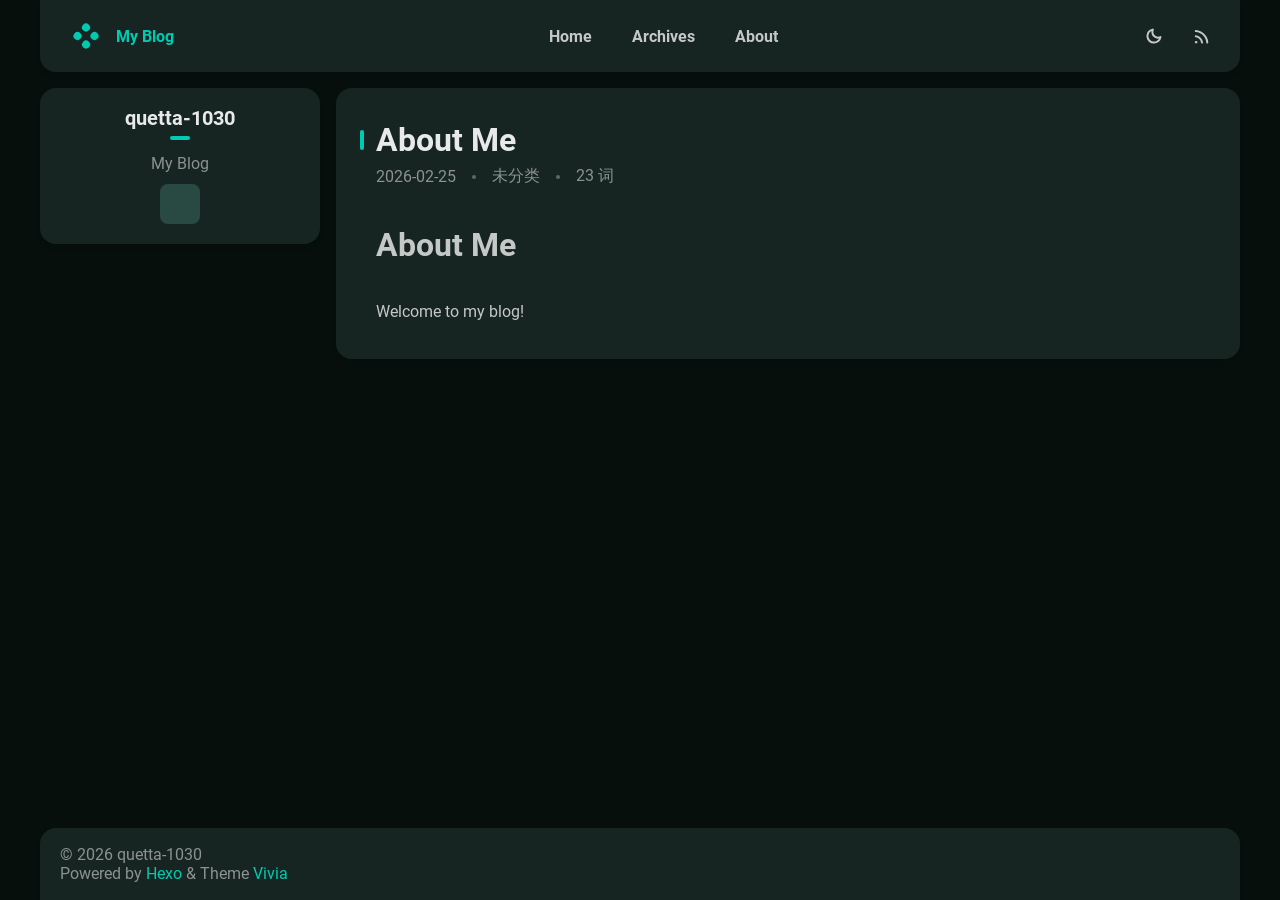
==== commit 61931ab4: "Site updated: 2026-02-25 22:31:17" ====
--- a/about/index.html
+++ b/about/index.html
@@ -26,7 +26,7 @@
 <meta property="og:url" content="https://quetta-1030.github.io/about/index.html">
 <meta property="og:site_name" content="My Blog">
 <meta property="og:description" content="About MeWelcome to my blog!">
-<meta property="og:locale" content="en_US">
+<meta property="og:locale" content="zh_CN">
 <meta property="article:published_time" content="2026-02-25T14:00:55.000Z">
 <meta property="article:modified_time" content="2026-02-25T14:01:07.099Z">
 <meta property="article:author" content="quetta-1030">
@@ -81,7 +81,7 @@
       <span class="dark-mode-icon"><svg xmlns="http://www.w3.org/2000/svg" height="20" viewBox="0 -960 960 960" width="20"><path d="M480.239-116.413q-152.63 0-258.228-105.478Q116.413-327.37 116.413-480q0-130.935 77.739-227.435t206.304-125.043q43.022-9.631 63.87 10.869t3.478 62.805q-8.891 22.043-14.315 44.463-5.424 22.42-5.424 46.689 0 91.694 64.326 155.879 64.325 64.186 156.218 64.186 24.369 0 46.978-4.946 22.609-4.945 44.413-14.076 42.826-17.369 62.967 1.142 20.142 18.511 10.511 61.054Q807.174-280 712.63-198.206q-94.543 81.793-232.391 81.793Zm0-95q79.783 0 143.337-40.217 63.554-40.218 95.793-108.283-15.608 4.044-31.097 5.326-15.49 1.283-31.859.805-123.706-4.066-210.777-90.539-87.071-86.473-91.614-212.092-.24-16.369.923-31.978 1.164-15.609 5.446-30.978-67.826 32.478-108.282 96.152Q211.652-559.543 211.652-480q0 111.929 78.329 190.258 78.329 78.329 190.258 78.329ZM466.13-465.891Z"/></svg></span>
     </a>
     
-      <a id="nav-rss-link" class="nav-icon mobile-hide" href="/atom.xml" title="RSS Feed">
+      <a id="nav-rss-link" class="nav-icon mobile-hide" href="/atom.xml" title="RSS 订阅">
         <svg xmlns="http://www.w3.org/2000/svg" height="20" viewBox="0 -960 960 960" width="20"><path d="M198-120q-25.846 0-44.23-18.384-18.384-18.385-18.384-44.23 0-25.846 18.384-44.23 18.384-18.385 44.23-18.385 25.846 0 44.23 18.385 18.384 18.384 18.384 44.23 0 25.845-18.384 44.23Q223.846-120 198-120Zm538.385 0q-18.846 0-32.923-13.769-14.076-13.769-15.922-33.23-8.692-100.616-51.077-188.654-42.385-88.039-109.885-155.539-67.5-67.501-155.539-109.885Q283-663.462 182.385-672.154q-19.461-1.846-33.23-16.23-13.769-14.385-13.769-33.846t14.076-32.922q14.077-13.461 32.923-12.23 120.076 8.692 226.038 58.768 105.961 50.077 185.73 129.846 79.769 79.769 129.846 185.731 50.077 105.961 58.769 226.038 1.231 18.846-12.538 32.922Q756.461-120 736.385-120Zm-252 0q-18.231 0-32.423-13.461t-18.653-33.538Q418.155-264.23 348.886-333.5q-69.27-69.27-166.501-84.423-20.077-4.462-33.538-18.961-13.461-14.5-13.461-33.346 0-19.076 13.884-33.23 13.884-14.153 33.115-10.922 136.769 15.384 234.384 112.999 97.615 97.615 112.999 234.384 3.231 19.23-10.538 33.115Q505.461-120 484.385-120Z"/></svg>
       </a>
     
@@ -100,7 +100,7 @@
       <a class="nav-dropdown-link" href="/about">About</a>
     
     
-      <a class="nav-dropdown-link" href="/atom.xml" title="RSS Feed">RSS</a>
+      <a class="nav-dropdown-link" href="/atom.xml" title="RSS 订阅">RSS</a>
      
     </div>
 </div>
@@ -176,13 +176,13 @@
           <div class="need-seperator meta-info">
             <div class="meta-cate-flex">
   
-    Uncategorized 
+    未分类 
    
 </div>
   
           </div>
           <div class="wordcount need-seperator meta-info">
-            23 words 
+            23 词 
           </div>
         </div>
         
--- a/css/style.css
+++ b/css/style.css
@@ -5,7 +5,7 @@
   --neut-L30: rgba(255,255,255,0.3);
   --neut-L10: rgba(255,255,255,0.1);
   --banner-dim: rgba(0,0,0,0.2);
-  --primary-hue: 0;
+  --primary-hue: 180;
   --main-title: rgba(255,255,255,0.9);
   --btn-content: var(--neut-L75);
   --btn-content-hover: var(--btn-content);
@@ -73,37 +73,37 @@
 }
 @supports not (color: oklch(0 0 0)) {
   :root {
-    --primary: #f486aa;
-    --nav-dropdown-bg: #1e1216;
-    --page-background: #120b0d;
-    --card-background: #2a1e21;
-    --btn-bg: #543941;
-    --btn-hover: #6b4b54;
-    --btn-active: #7c5762;
-    --card-btn-hover: #3b282d;
-    --card-btn-active: #4a333a;
-    --btn-text-hover: #1e1216;
-    --btn-text-active: #160c0f;
-    --timeline-dim-dot: #7c5762;
-    --title-active: #ca6e8c;
-    --tag-dot: #2a1e21;
-    --highlight-selection: #4a333a;
-    --article-code-bg: #5a3f47;
-    --article-block: #1e1216;
-    --link-hover-bg: #6a3446;
-    --link-active-bg: #572a39;
-    --blockquote-bg: #1e1216;
-    --color-picker-range: #5a3f47;
-    --badge-bg: #ec8dab;
-    --text-on-light: #2a1e21;
-    --pagenav-curr-text: #2a1e21;
-    --input-field: #1e1216;
-    --primary-btn-text: #2a1e21;
-    --enter-btn-bg: #1e1216;
-    --enter-btn-hover: #3b282d;
-    --enter-btn-active: #4a333a;
-    --selection-bg: #6a3446;
-    --code-block-selection-bg: #6a3446;
+    --primary: #00cab1;
+    --nav-dropdown-bg: #0b1916;
+    --page-background: #070f0d;
+    --card-background: #172522;
+    --btn-bg: #294943;
+    --btn-hover: #385e56;
+    --btn-active: #426d64;
+    --card-btn-hover: #1c332e;
+    --card-btn-active: #25413b;
+    --btn-text-hover: #0b1916;
+    --btn-text-active: #071210;
+    --timeline-dim-dot: #426d64;
+    --title-active: #00a692;
+    --tag-dot: #172522;
+    --highlight-selection: #25413b;
+    --article-code-bg: #2e4f48;
+    --article-block: #0b1916;
+    --link-hover-bg: #005549;
+    --link-active-bg: #00463c;
+    --blockquote-bg: #0b1916;
+    --color-picker-range: #2e4f48;
+    --badge-bg: #3dc6b1;
+    --text-on-light: #172522;
+    --pagenav-curr-text: #172522;
+    --input-field: #0b1916;
+    --primary-btn-text: #172522;
+    --enter-btn-bg: #0b1916;
+    --enter-btn-hover: #1c332e;
+    --enter-btn-active: #25413b;
+    --selection-bg: #005549;
+    --code-block-selection-bg: #005549;
   }
 }
 :root[theme='light'] {
@@ -158,31 +158,31 @@
 }
 @supports not (color: oklch(0 0 0)) {
   :root[theme='light'] {
-    --primary: #e3769b;
-    --page-background: #f5ecee;
-    --nav-dropdown-bg: #fcf7f8;
-    --btn-bg: #fee8ee;
-    --btn-content: #a8506f;
-    --btn-hover: #fcd1dc;
-    --btn-active: #fbb8cb;
-    --btn-text-hover: #fee8ee;
-    --btn-text-active: #fff6f8;
-    --btn-text-content: #e3769b;
-    --card-btn-hover: #fcf7f8;
-    --card-btn-active: #f0d6dd;
-    --title-active: #b95f7d;
-    --link-hover-bg: #fee8ee;
-    --link-active-bg: #fcd1dc;
-    --article-code-bg: #fbe9ee;
-    --blockquote-bg: #fcf7f8;
-    --badge-bg: #fbe9ee;
-    --text-on-light: #a8506f;
-    --color-picker-range: #fbe9ee;
-    --input-field: #fcf7f8;
-    --enter-btn-bg: #fcf7f8;
-    --enter-btn-hover: #fbeef1;
-    --enter-btn-active: #f0d6dd;
-    --selection-bg: #fcd1dc;
+    --primary: #00baa2;
+    --page-background: #e8f1ef;
+    --nav-dropdown-bg: #f5faf8;
+    --btn-bg: #def4ef;
+    --btn-content: #008774;
+    --btn-hover: #bbe9df;
+    --btn-active: #92dfd0;
+    --btn-text-hover: #def4ef;
+    --btn-text-active: #f2fbf9;
+    --btn-text-content: #00baa2;
+    --card-btn-hover: #f5faf8;
+    --card-btn-active: #cae5df;
+    --title-active: #009783;
+    --link-hover-bg: #def4ef;
+    --link-active-bg: #bbe9df;
+    --article-code-bg: #e1f3ef;
+    --blockquote-bg: #f5faf8;
+    --badge-bg: #e1f3ef;
+    --text-on-light: #008774;
+    --color-picker-range: #e1f3ef;
+    --input-field: #f5faf8;
+    --enter-btn-bg: #f5faf8;
+    --enter-btn-hover: #e8f5f2;
+    --enter-btn-active: #cae5df;
+    --selection-bg: #bbe9df;
   }
 }
 body {
@@ -455,7 +455,9 @@
 #page-nav #num-bar,
 #page-nav .page-nav-btn,
 .archive-main-card,
-.back-to-top-btn {
+.back-to-top-btn,
+.widget,
+.info-card {
   background: var(--card-background);
   border-radius: 16px;
   -webkit-transition: background 0.15s ease-out;
@@ -464,7 +466,8 @@
   transition: background 0.15s ease-out;
 }
 .article-tag-list-link,
-.widget-tag-list-link {
+.widget-tag-list-link,
+.info-card .link-list .link-btn {
   background: var(--btn-bg);
   border-radius: 8px;
   color: var(--btn-content);
@@ -492,12 +495,14 @@
   align-items: center;
 }
 .article-tag-list-link:hover,
-.widget-tag-list-link:hover {
+.widget-tag-list-link:hover,
+.info-card .link-list .link-btn:hover {
   color: var(--btn-content-hover);
   background: var(--btn-hover);
 }
 .article-tag-list-link:active,
-.widget-tag-list-link:active {
+.widget-tag-list-link:active,
+.info-card .link-list .link-btn:active {
   background: var(--btn-active);
 }
 #article-nav .article-nav-btn,
@@ -573,75 +578,102 @@
 #footer a:active {
   background: var(--link-active-bg);
 }
-.article-entry h1 {
+.article-entry h1,
+.widget h1 {
   font-size: 2em;
 }
-.article-entry h2 {
+.article-entry h2,
+.widget h2 {
   font-size: 1.5em;
 }
-.article-entry h3 {
+.article-entry h3,
+.widget h3 {
   font-size: 1.3em;
 }
-.article-entry h4 {
+.article-entry h4,
+.widget h4 {
   font-size: 1.2em;
 }
-.article-entry h5 {
+.article-entry h5,
+.widget h5 {
   font-size: 1em;
 }
-.article-entry h6 {
+.article-entry h6,
+.widget h6 {
   font-size: 1em;
   color: #999;
 }
-.article-entry hr {
+.article-entry hr,
+.widget hr {
   border: 1px dashed #ddd;
 }
-.article-entry strong {
+.article-entry strong,
+.widget strong {
   font-weight: bold;
 }
 .article-entry em,
-.article-entry cite {
+.widget em,
+.article-entry cite,
+.widget cite {
   font-style: italic;
 }
 .article-entry sup,
-.article-entry sub {
+.widget sup,
+.article-entry sub,
+.widget sub {
   font-size: 0.75em;
   line-height: 0;
   position: relative;
   vertical-align: baseline;
 }
-.article-entry sup {
+.article-entry sup,
+.widget sup {
   top: -0.5em;
 }
-.article-entry sub {
+.article-entry sub,
+.widget sub {
   bottom: -0.2em;
 }
-.article-entry small {
+.article-entry small,
+.widget small {
   font-size: 0.85em;
 }
 .article-entry acronym,
-.article-entry abbr {
+.widget acronym,
+.article-entry abbr,
+.widget abbr {
   border-bottom: 1px dotted;
 }
 .article-entry ul,
+.widget ul,
 .article-entry ol,
-.article-entry dl {
+.widget ol,
+.article-entry dl,
+.widget dl {
   margin: 0 20px;
   line-height: 1.6em;
 }
 .article-entry ul ul,
+.widget ul ul,
 .article-entry ol ul,
+.widget ol ul,
 .article-entry ul ol,
-.article-entry ol ol {
+.widget ul ol,
+.article-entry ol ol,
+.widget ol ol {
   margin-top: 0;
   margin-bottom: 0;
 }
-.article-entry ul {
+.article-entry ul,
+.widget ul {
   list-style: disc;
 }
-.article-entry ol {
+.article-entry ol,
+.widget ol {
   list-style: decimal;
 }
-.article-entry dt {
+.article-entry dt,
+.widget dt {
   font-weight: bold;
 }
 :root #nav {
@@ -707,7 +739,7 @@
   height: 100%;
   width: 100%;
   object-fit: cover;
-  object-position: ;
+  object-position: center;
 }
 #banner #banner-dim {
   height: 100%;
@@ -2664,3 +2696,305 @@
   -ms-transition: background 0.15s ease-out;
   transition: background 0.15s ease-out;
 }
+#sidebar {
+  width: 100% !important;
+  height: 100%;
+}
+#sidebar .sticky {
+  position: sticky;
+  top: 16px;
+}
+@media screen and (min-width: 768px) and (max-width: 1023px) {
+  #sidebar {
+    display: grid;
+    grid-template-columns: repeat(2, 1fr);
+    grid-gap: 16px;
+  }
+}
+.widget-wrap {
+  margin-bottom: 16px;
+}
+.widget-title {
+  color: var(--widget-title);
+  font-size: 20px;
+  font-weight: bold;
+  margin-bottom: 12px;
+  -webkit-transition: color 0.15s ease-out;
+  -moz-transition: color 0.15s ease-out;
+  -ms-transition: color 0.15s ease-out;
+  transition: color 0.15s ease-out;
+  display: -webkit-box;
+  display: -moz-box;
+  display: -webkit-flex;
+  display: -ms-flexbox;
+  display: box;
+  display: flex;
+}
+.widget-title:before {
+  content: '';
+  display: block;
+  height: 14px;
+  width: 4px;
+  border-radius: 2px;
+  background-color: var(--primary);
+  margin-right: 10px;
+  margin-top: 4px;
+  margin-left: -4px;
+}
+.widget,
+.info-card {
+  color: #777;
+  padding: 20px;
+  overflow: hidden;
+}
+.widget a,
+.info-card a {
+  color: var(--link);
+  text-decoration: none;
+  font-size: 16px;
+}
+.widget ul ul,
+.info-card ul ul,
+.widget ol ul,
+.info-card ol ul,
+.widget dl ul,
+.info-card dl ul,
+.widget ul ol,
+.info-card ul ol,
+.widget ol ol,
+.info-card ol ol,
+.widget dl ol,
+.info-card dl ol,
+.widget ul dl,
+.info-card ul dl,
+.widget ol dl,
+.info-card ol dl,
+.widget dl dl,
+.info-card dl dl {
+  margin-left: 15px;
+  list-style: disc;
+}
+.widget .article-tag-list a,
+.info-card .article-tag-list a,
+.widget .widget-tag-list a,
+.info-card .widget-tag-list a {
+  color: var(--btn-content);
+}
+.widget .article-tag-list a:hover,
+.info-card .article-tag-list a:hover,
+.widget .widget-tag-list a:hover,
+.info-card .widget-tag-list a:hover {
+  color: var(--btn-content-hover);
+}
+.info-card {
+  padding: 0 0 20px;
+  text-align: center;
+}
+.info-card .info {
+  padding: 0 16px;
+}
+.info-card .avatar {
+  width: 100%;
+  border-radius: 16px;
+  margin-bottom: 16px;
+  -webkit-user-select: none;
+  -moz-user-select: none;
+  -ms-user-select: none;
+  user-select: none;
+  overflow: hidden;
+  display: -webkit-box;
+  display: -moz-box;
+  display: -webkit-flex;
+  display: -ms-flexbox;
+  display: box;
+  display: flex;
+  position: relative;
+}
+.info-card .avatar img {
+  width: 100%;
+}
+@media screen and (min-width: 768px) and (max-width: 1023px) {
+  .info-card .avatar {
+    width: 240px;
+    margin: 24px auto 16px auto;
+  }
+}
+@media screen and (max-width: 767px) {
+  .info-card .avatar {
+    width: 240px;
+    margin: 24px auto 16px auto;
+  }
+}
+.info-card .username {
+  font-size: 20px;
+  font-weight: bold;
+  color: var(--info-name);
+  line-height: 28px;
+  margin-bottom: 4px;
+  margin-top: 4px;
+  -webkit-transition: color 0.15s ease-out;
+  -moz-transition: color 0.15s ease-out;
+  -ms-transition: color 0.15s ease-out;
+  transition: color 0.15s ease-out;
+}
+.info-card .dot {
+  width: 20px;
+  height: 4px;
+  background: var(--light-dot);
+  border-radius: 2px;
+  margin-left: auto;
+  margin-right: auto;
+  margin-bottom: 12px;
+}
+.info-card .subtitle {
+  font-size: 16px;
+  line-height: 24px;
+  color: var(--info-sub);
+  margin-bottom: 8px;
+  -webkit-transition: color 0.15s ease-out;
+  -moz-transition: color 0.15s ease-out;
+  -ms-transition: color 0.15s ease-out;
+  transition: color 0.15s ease-out;
+}
+.info-card .link-list {
+  display: -webkit-box;
+  display: -moz-box;
+  display: -webkit-flex;
+  display: -ms-flexbox;
+  display: box;
+  display: flex;
+  -webkit-box-pack: center;
+  -moz-box-pack: center;
+  -ms-flex-pack: center;
+  -webkit-justify-content: center;
+  justify-content: center;
+  gap: 8px;
+  -webkit-box-lines: multiple;
+  -moz-box-lines: multiple;
+  -webkit-flex-wrap: wrap;
+  -ms-flex-wrap: wrap;
+  flex-wrap: wrap;
+}
+.info-card .link-list .link-btn {
+  width: 40px;
+  height: 40px;
+  font-size: 24px;
+}
+.widget {
+  line-height: 1.6em;
+  word-wrap: break-word;
+  font-size: 0.9em;
+}
+.widget ul,
+.widget ol {
+  list-style: none;
+  margin: 0;
+}
+.widget ul ul,
+.widget ol ul,
+.widget ul ol,
+.widget ol ol {
+  margin: 0 20px;
+}
+.widget ul ul,
+.widget ol ul {
+  list-style: disc;
+}
+.widget ul ol,
+.widget ol ol {
+  list-style: decimal;
+}
+.category-link,
+.archive-link,
+.recent-link {
+  height: 40px;
+  display: -webkit-box;
+  display: -moz-box;
+  display: -webkit-flex;
+  display: -ms-flexbox;
+  display: box;
+  display: flex;
+  -webkit-box-align: center;
+  -moz-box-align: center;
+  -ms-flex-align: center;
+  -webkit-align-items: center;
+  align-items: center;
+  -webkit-box-pack: justify;
+  -moz-box-pack: justify;
+  -ms-flex-pack: justify;
+  -webkit-justify-content: space-between;
+  justify-content: space-between;
+  color: var(--btn-text-neutral-text) !important;
+  font-weight: medium;
+  border-radius: 8px;
+  padding-left: 0;
+  padding-right: 8px;
+  padding-left: 8px;
+  -webkit-transition: background 0.15s ease-out, color 0.15s ease-out, padding 0.15s ease-out;
+  -moz-transition: background 0.15s ease-out, color 0.15s ease-out, padding 0.15s ease-out;
+  -ms-transition: background 0.15s ease-out, color 0.15s ease-out, padding 0.15s ease-out;
+  transition: background 0.15s ease-out, color 0.15s ease-out, padding 0.15s ease-out;
+}
+.category-link:hover,
+.archive-link:hover,
+.recent-link:hover {
+  padding-left: 12px;
+  background: var(--btn-text-hover);
+  color: var(--btn-text-light-text) !important;
+}
+.category-link:active,
+.archive-link:active,
+.recent-link:active {
+  background: var(--btn-text-active);
+}
+.category-link .category-count,
+.archive-link .archive-count {
+  height: 28px;
+  width: 32px;
+  color: var(--text-on-light);
+  background: var(--badge-bg);
+  display: -webkit-box;
+  display: -moz-box;
+  display: -webkit-flex;
+  display: -ms-flexbox;
+  display: box;
+  display: flex;
+  -webkit-box-align: center;
+  -moz-box-align: center;
+  -ms-flex-align: center;
+  -webkit-align-items: center;
+  align-items: center;
+  -webkit-box-pack: center;
+  -moz-box-pack: center;
+  -ms-flex-pack: center;
+  -webkit-justify-content: center;
+  justify-content: center;
+  border-radius: 8px;
+  font-size: 14px;
+  font-weight: bold;
+  -webkit-transition: background 0.15s ease-out, color 0.15s ease-out;
+  -moz-transition: background 0.15s ease-out, color 0.15s ease-out;
+  -ms-transition: background 0.15s ease-out, color 0.15s ease-out;
+  transition: background 0.15s ease-out, color 0.15s ease-out;
+}
+.children {
+  margin-left: 12px;
+}
+.category-box {
+  display: -webkit-box;
+  display: -moz-box;
+  display: -webkit-flex;
+  display: -ms-flexbox;
+  display: box;
+  display: flex;
+  -webkit-box-orient: vertical;
+  -moz-box-orient: vertical;
+  -webkit-flex-direction: column;
+  -ms-flex-direction: column;
+  flex-direction: column;
+}
+.recent-link .recent-link-text {
+  text-wrap: nowrap;
+  text-overflow: ellipsis;
+  overflow: hidden;
+}
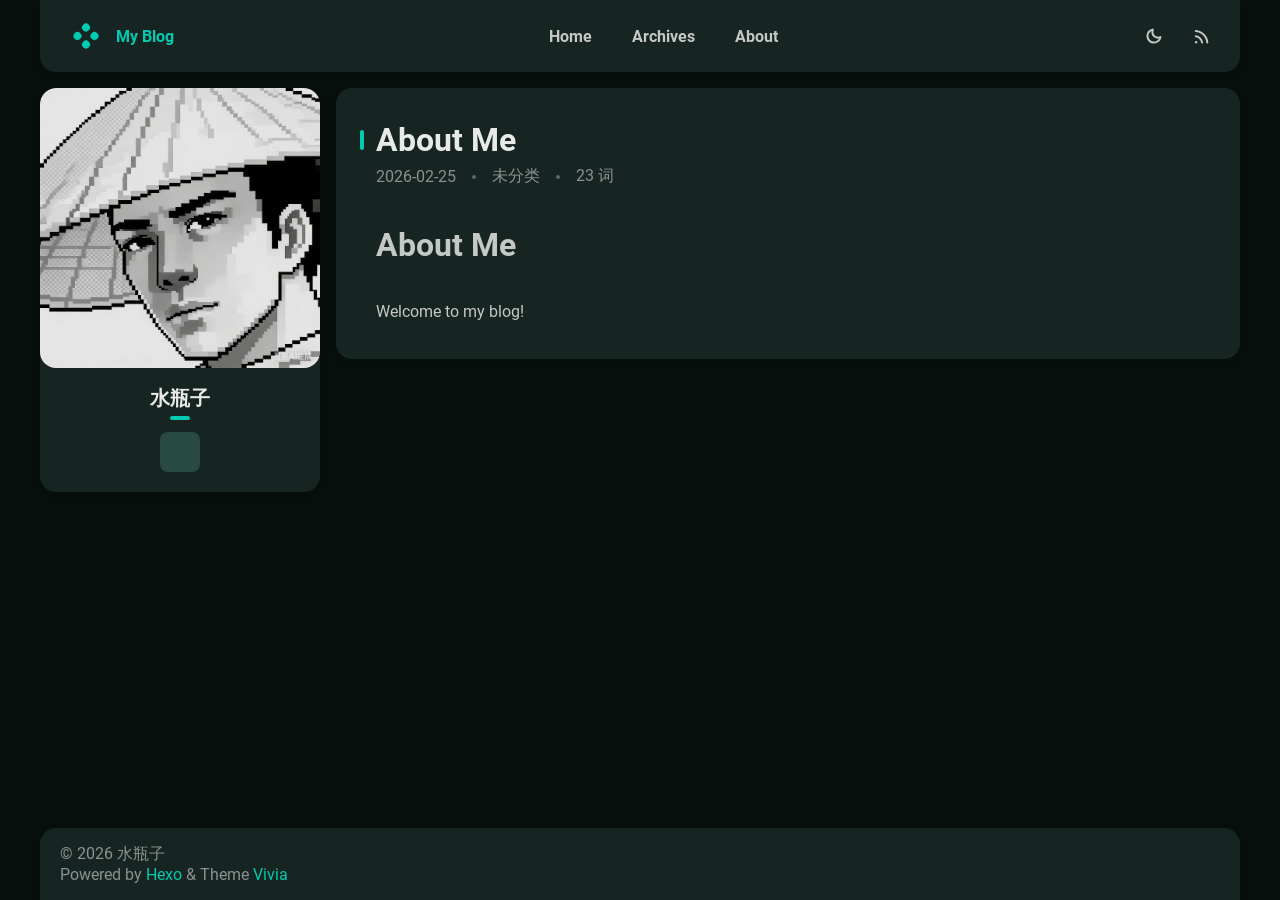
==== commit d6cf71e7: "Site updated: 2026-02-25 22:45:27" ====
--- a/about/index.html
+++ b/about/index.html
@@ -29,7 +29,7 @@
 <meta property="og:locale" content="zh_CN">
 <meta property="article:published_time" content="2026-02-25T14:00:55.000Z">
 <meta property="article:modified_time" content="2026-02-25T14:01:07.099Z">
-<meta property="article:author" content="quetta-1030">
+<meta property="article:author" content="水瓶子">
 <meta name="twitter:card" content="summary">
   
     <link rel="alternate" href="/atom.xml" title="My Blog" type="application/atom+xml">
@@ -119,12 +119,14 @@
   <div class="info-card">
     <div class="avatar">
       
+        <image src=/avatar.png></image>
+      
       <div class="img-dim"></div>
     </div>
     <div class="info">
-      <div class="username">quetta-1030 </div>
+      <div class="username">水瓶子 </div>
       <div class="dot"></div>
-      <div class="subtitle">My Blog </div>
+      <div class="subtitle"> </div>
       <div class="link-list">
         
           <a class="link-btn" target="_blank" rel="noopener" href="https://github.com/quetta-1030" title="GitHub"><i class="fa-brands fa-github"></i></a>
@@ -215,7 +217,7 @@
   
   <div id="footer-info" class="inner">
     
-    &copy; 2026 quetta-1030<br>
+    &copy; 2026 水瓶子<br>
     Powered by <a href="https://hexo.io/" target="_blank">Hexo</a> & Theme <a target="_blank" rel="noopener" href="https://github.com/saicaca/hexo-theme-vivia">Vivia</a>
   </div>
 </footer>
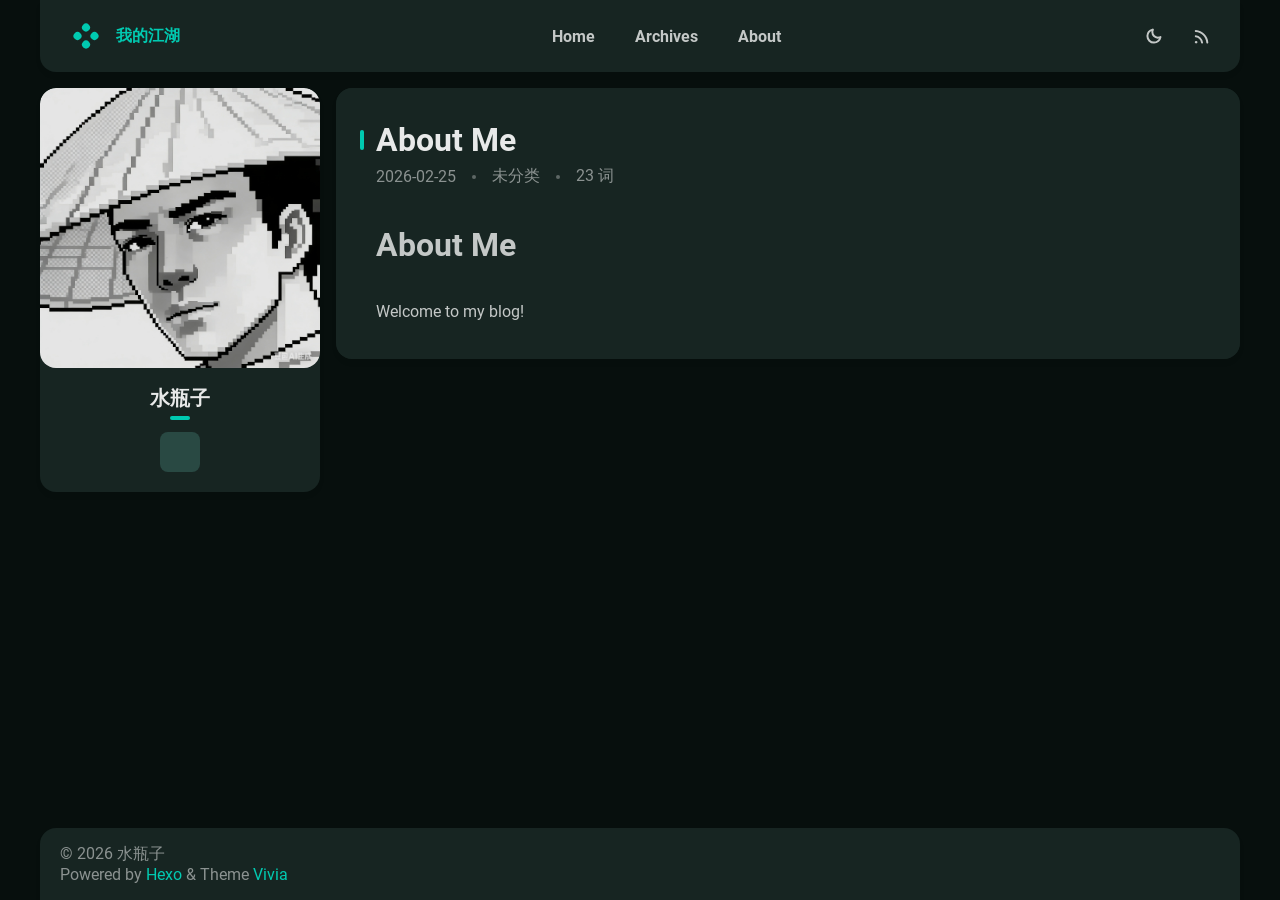
==== commit 7e293659: "Site updated: 2026-02-25 22:55:22" ====
--- a/about/index.html
+++ b/about/index.html
@@ -14,7 +14,7 @@
   
 
   
-  <title>About Me | My Blog</title>
+  <title>About Me | 我的江湖</title>
   <meta name="viewport" content="width=device-width, initial-scale=1, shrink-to-fit=no">
 
   <link rel="preload" href="/css/fonts/Roboto-Regular.ttf" as="font" type="font/ttf" crossorigin="anonymous">
@@ -24,7 +24,7 @@
 <meta property="og:type" content="website">
 <meta property="og:title" content="About Me">
 <meta property="og:url" content="https://quetta-1030.github.io/about/index.html">
-<meta property="og:site_name" content="My Blog">
+<meta property="og:site_name" content="我的江湖">
 <meta property="og:description" content="About MeWelcome to my blog!">
 <meta property="og:locale" content="zh_CN">
 <meta property="article:published_time" content="2026-02-25T14:00:55.000Z">
@@ -32,7 +32,7 @@
 <meta property="article:author" content="水瓶子">
 <meta name="twitter:card" content="summary">
   
-    <link rel="alternate" href="/atom.xml" title="My Blog" type="application/atom+xml">
+    <link rel="alternate" href="/atom.xml" title="我的江湖" type="application/atom+xml">
   
   
     <link rel="icon" media="(prefers-color-scheme: light)" href="/images/favicon-light-32.png" sizes="32x32">
@@ -63,7 +63,7 @@
         <div class="dot"></div>
         <div class="dot"></div>
       </div>
-      <div>My Blog </div>
+      <div>我的江湖 </div>
     </a>
   </nav>
   <nav id="main-nav">
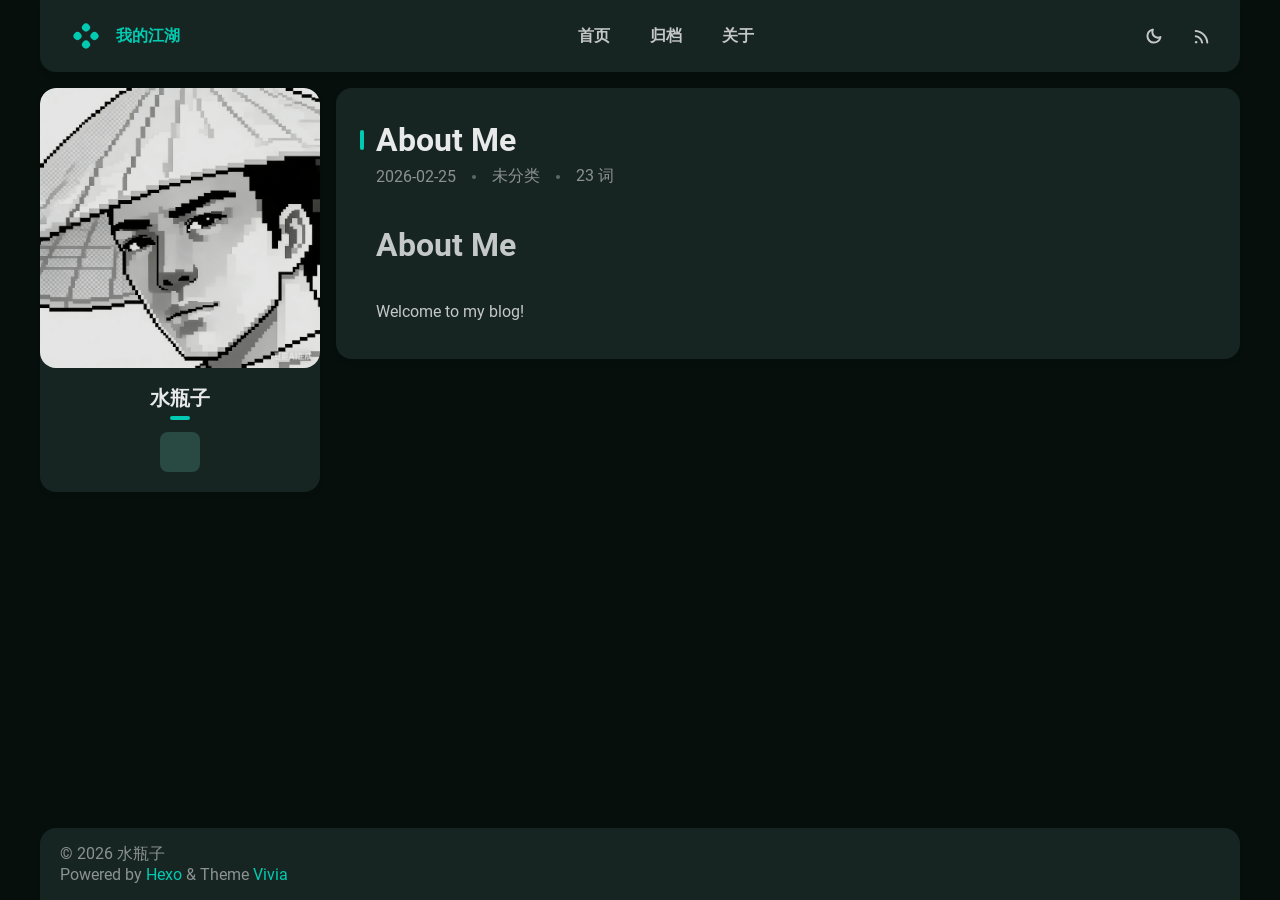
==== commit 922276f7: "Site updated: 2026-02-25 22:57:17" ====
--- a/about/index.html
+++ b/about/index.html
@@ -68,11 +68,11 @@
   </nav>
   <nav id="main-nav">
     
-      <a class="main-nav-link" href="/">Home</a>
-    
-      <a class="main-nav-link" href="/archives">Archives</a>
-    
-      <a class="main-nav-link" href="/about">About</a>
+      <a class="main-nav-link" href="/">首页</a>
+    
+      <a class="main-nav-link" href="/archives">归档</a>
+    
+      <a class="main-nav-link" href="/about">关于</a>
     
   </nav>
   <nav id="sub-nav">
@@ -93,11 +93,11 @@
 <div id="nav-dropdown" class="hidden">
   <div id="dropdown-link-list">
     
-      <a class="nav-dropdown-link" href="/">Home</a>
-    
-      <a class="nav-dropdown-link" href="/archives">Archives</a>
-    
-      <a class="nav-dropdown-link" href="/about">About</a>
+      <a class="nav-dropdown-link" href="/">首页</a>
+    
+      <a class="nav-dropdown-link" href="/archives">归档</a>
+    
+      <a class="nav-dropdown-link" href="/about">关于</a>
     
     
       <a class="nav-dropdown-link" href="/atom.xml" title="RSS 订阅">RSS</a>
